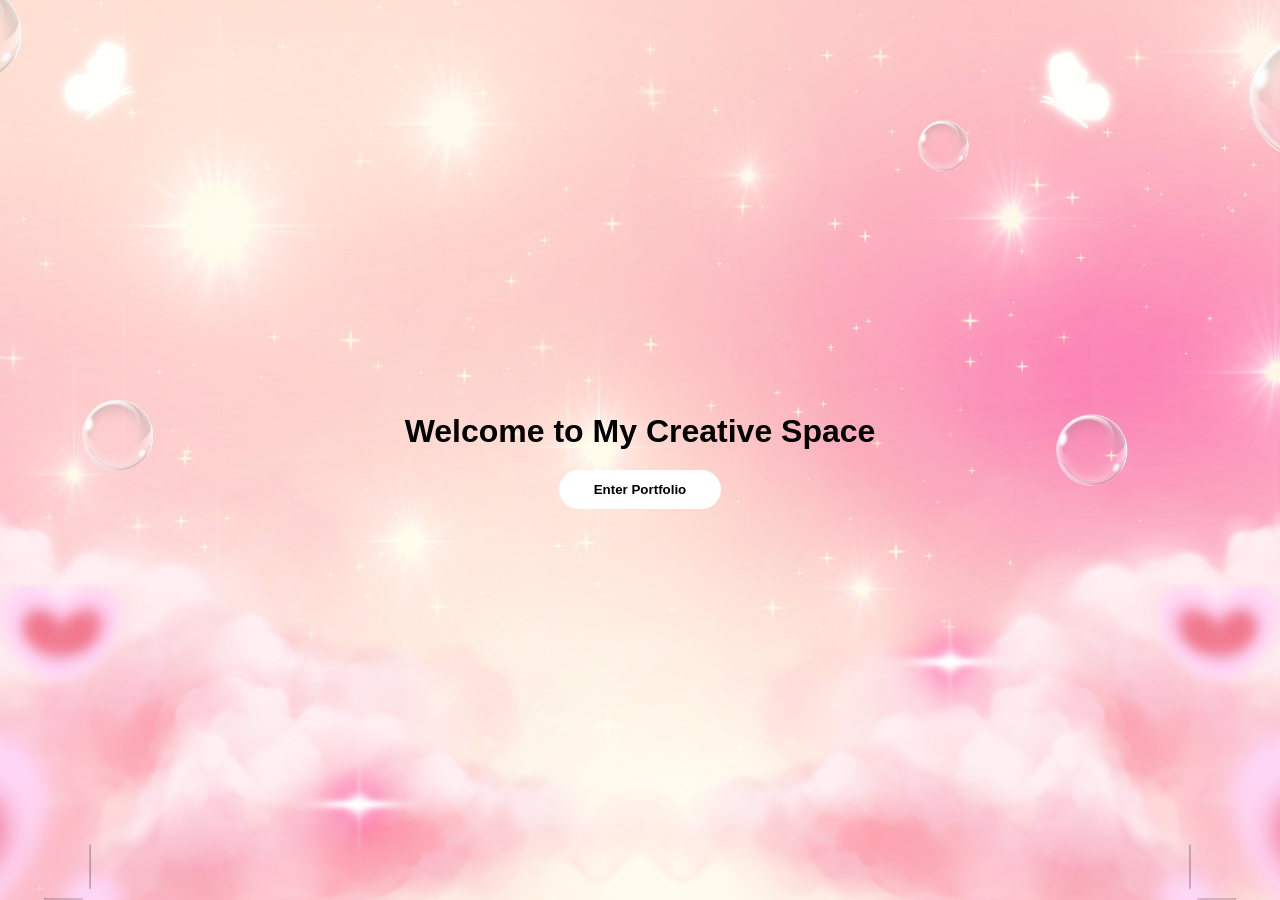
==== index.html @ 3ae06979 "index.html" ====
<!DOCTYPE html>
<html lang="en">
<head>
  <meta charset="UTF-8">
  <meta name="viewport" content="width=device-width, initial-scale=1.0">
  <title>Audzzie's Portfolio</title>
  <link rel="stylesheet" href="css/style.css">
  <script defer src="assets/js/script.js"></script>
  <link rel="stylesheet" href="https://cdnjs.cloudflare.com/ajax/libs/font-awesome/6.5.0/css/all.min.css">
</head>

<body class="index-background">

  <div class="float-container">
    <img src="assets/images/shape1.png" class="float-img index-shape1" alt="">
    <img src="assets/images/shape6.png" class="float-img index-shape6" alt="">
    <img src="assets/images/shape3.png" class="float-img index-shape3" alt="">
    <img src="assets/images/shape4.png" class="float-img index-shape4" alt="">
  </div>

  <div class="center">
    <h1>Welcome to My Creative Space</h1>
    <button onclick="location.href='about.html'">Enter Portfolio</button>
  </div>

</body>
</html>
---- css/style.css ----
/* ===========================
GLOBAL STYLES
=========================== */

body{
  margin:0;
  font-family:'Poppins',sans-serif;
  background:#fff;
}

a{
  text-decoration:none;
  color:#000;
}

img{
  max-width:100%;
  display:block;
}

/* ===========================
HEADER / NAVIGATION
=========================== */

header{
  background:#ffafc7;
  padding:15px 30px;
}

.nav-bar{
  display:flex;
  align-items:center;
  justify-content:space-between;
  width:100%;
}

.nav-links{
  display:flex;
  gap:25px;
}

.nav-links a{
  font-weight:600;
}

.social{
  display:flex;
  gap:18px;
}

.social a{
  font-size:18px;
}

.logo{
  height:60px;
  align-content:center;
  object-fit:contain;
}

/* ===========================
OPENING SCREEN
=========================== */

.opening{
  height:100vh;
  background:#ffafc7;
  display:flex;
  align-items:center;
  justify-content:center;
  overflow:hidden;
  position:relative;
}

.center{
  text-align:center;
  animation:fadeIn 2s;
}

.center h1{
  margin-bottom:20px;
}

.center button{
  padding:12px 35px;
  border:none;
  border-radius:25px;
  background:#fff;
  font-weight:bold;
  cursor:pointer;
  transition:.3s;
}

.center button:hover{
  transform:scale(1.05);
}

/* Floating images */

.float{
  position:absolute;
  width:120px;
  animation:float 8s infinite alternate;
}

.one{left:10%;top:60%;}
.two{right:15%;top:20%;}
.three{left:20%;top:15%;}
.four{right:20%;top:60%;}

/* ===========================
ABOUT PAGE
=========================== */

.about{
  display:flex;
  gap:50px;
  padding:80px;
  align-items:center;
  animation:fadeIn 1.5s;
}

.profile{
  width:280px;
  border-radius:20px;
}

.skills{
  display:grid;
  grid-template-columns:repeat(auto-fit,minmax(180px,1fr));
  gap:10px;
  padding:0;
  list-style:none;
  margin-top:15px;
}

.skills li{
  background:#ffe4ec;
  padding:10px 14px;
  border-radius:12px;
  text-align:center;
  font-weight:500;
}

.education{
  padding:70px 80px;
  background:#fff5f8;
}

.education h2{
  text-align:center;
  margin-bottom:40px;
}

.edu-block{
  max-width:900px;
  margin:0 auto 35px auto;
}

.edu-block h3{
  margin-bottom:10px;
  color:#c74378;
}

.edu-block ul{
  margin-left:20px;
  line-height:1.7;
}


/* ===========================
CONTACT PAGE
=========================== */

.contact{
  padding:80px;
  text-align:center;
}

.contact form{
  max-width:450px;
  margin:auto;
  display:flex;
  flex-direction:column;
  gap:15px;
}

.contact input,
.contact textarea{
  padding:12px;
  border-radius:10px;
  border:1px solid #ccc;
  font-family:'Poppins',sans-serif;
}

.contact button{
  padding:12px;
  background:#ffafc7;
  border:none;
  border-radius:20px;
  font-weight:bold;
  cursor:pointer;
}

/* ===========================
FOOTER
=========================== */

footer{
  text-align:center;
  padding:15px;
  background:#ffafc7;
  margin-top:40px;
}

/* ===========================
PAGE TRANSITIONS
=========================== */

.fade-out{
  opacity:0;
  transition:.4s;
}

/* ===========================
CUSTOM SCROLLBAR (GALLERY)
=========================== */

.floating-gallery::-webkit-scrollbar{
  height:6px;
}

.floating-gallery::-webkit-scrollbar-thumb{
  background:rgba(255,175,199,.7);
  border-radius:20px;
}

/* ===========================
RESPONSIVE DESIGN
=========================== */

@media(max-width:768px){

  .about{
    flex-direction:column;
    padding:40px;
    text-align:center;
  }

  .profile{
    width:200px;
  }

  .gallery-section{
    padding:40px 20px;
  }

  .floating-gallery img,
  .floating-gallery video{
    width:220px;
  }

  .center h1{
    font-size:1.8rem;
  }

  .nav-bar{
    flex-direction:column;
    gap:10px;
  }

}

@media(max-width:480px){

  .center h1{
    font-size:1.4rem;
  }

  .nav-links a{
    font-size:14px;
  }

}

/* ===== GALLERY ===== */

.gallery-section{
  padding:70px 60px;
  text-align:center;
}

.gallery-section h2{
  margin-bottom:15px;
}

.gallery-row{
  display:flex;
  gap:18px;
  overflow-x:auto;
  padding:15px 0 30px;
  scroll-snap-type:x mandatory;
}

.gallery-row::-webkit-scrollbar{
  height:8px;
}

.gallery-row::-webkit-scrollbar-thumb{
  background:#ffafc7;
  border-radius:10px;
}

.gallery-row img,
.gallery-row video{
  width:280px;
  height:190px;
  object-fit:cover;
  border-radius:16px;
  flex-shrink:0;
  scroll-snap-align:center;
  cursor:pointer;
  transition:0.3s;
  box-shadow:0 10px 25px rgba(0,0,0,.15);
}

.gallery-row img:hover,
.gallery-row video:hover{
  transform:scale(1.05);
}

/* ===== LIGHTBOX VIEW ===== */

.lightbox{
  position:fixed;
  inset:0;
  background:rgba(0,0,0,.85);
  display:none;
  align-items:center;
  justify-content:center;
  z-index:9999;
}

.lightbox img,
.lightbox video{

max-width:95vw;
max-height:95vh;
width:auto;
height:auto;
border-radius:15px;

}

.lightbox.active{
  display:flex;
}

.lightbox span{
  position:absolute;
  top:25px;
  right:35px;
  font-size:35px;
  color:#fff;
  cursor:pointer;
}

/* ===== MOBILE ===== */

@media(max-width:768px){
  .gallery-row img,
  .gallery-row video{
    width:230px;
    height:160px;
  }
}

/* FLOATING ANIMATION */

.float{

position:absolute;
width: 350px;
animation:floating 6s ease-in-out infinite;

}

@keyframes floating{

0%{
transform:translateY(0px);
}

50%{
transform:translateY(-40px);
}

100%{
transform:translateY(0px);
}

}

.gallery-intro{
  padding:80px 15%;
  text-align:center;
  animation:fadeIn 1.5s;
}

.gallery-intro h1{
  margin-bottom:15px;
}

.gallery-intro p{
  font-size:1.05rem;
  line-height:1.8;
}


/* ============================================
BACKGROUND IMAGES
============================================ */

.index-background{

background:url("../images/bg-index.png") no-repeat center center/cover;
min-height:100vh;

display:flex;
align-items:center;
justify-content:center;

position:relative;

}

.contact-background{

background:url("../images/bg-contact.png") no-repeat center center/cover;
min-height:100vh;
position:relative;

}


/* ============================================
FLOAT BASE
============================================ */

.float-container{

position:fixed;
top:0;
left:0;
width:100%;
height:100%;
pointer-events:none;

}


.float-img{

position:absolute;
width:220px;
animation:floatSoft 8s ease-in-out infinite;

}


@keyframes floatSoft{

0%{transform:translateY(0px);}
50%{transform:translateY(-20px);}
100%{transform:translateY(0px);}

}


/* ====================================
INDEX PAGE 
==================================== */


/* LEFT BUTTERFLY */

.index-shape1{

left:5%;
bottom:12%;
width:600px;

}


/* RIGHT ATOM BUTTERFLY */

.index-shape6{

right:8%;
top:18%;
width:600px;

}


/* SMALL CHERRIES */

.index-shape3{

left:10%;
top:3%;
width:300px;

}


/* SMALL RING */

.index-shape4{

right:18%;
top:60%;
width:300px;

}



/* ====================================
CONTACT PAGE 
==================================== */


/* LEFT BUTTERFLY */

.contact-shape2{

left:5%;
bottom:15%;
width:300px;

}


/* RIGHT BUTTERFLY */

.contact-shape1{

right:8%;
top:18%;
width:400px;

}


/* TOP RING */

.contact-shape6{

left:10%;
top:15%;
width:400px;

}


/* SMALL CHERRIES */

.contact-shape3{

left:10%;
top:34%;
width:150px;

}


/* SMALL RING RIGHT */

.contact-shape4{

right:5%;
bottom:15%;
width:300px;

}
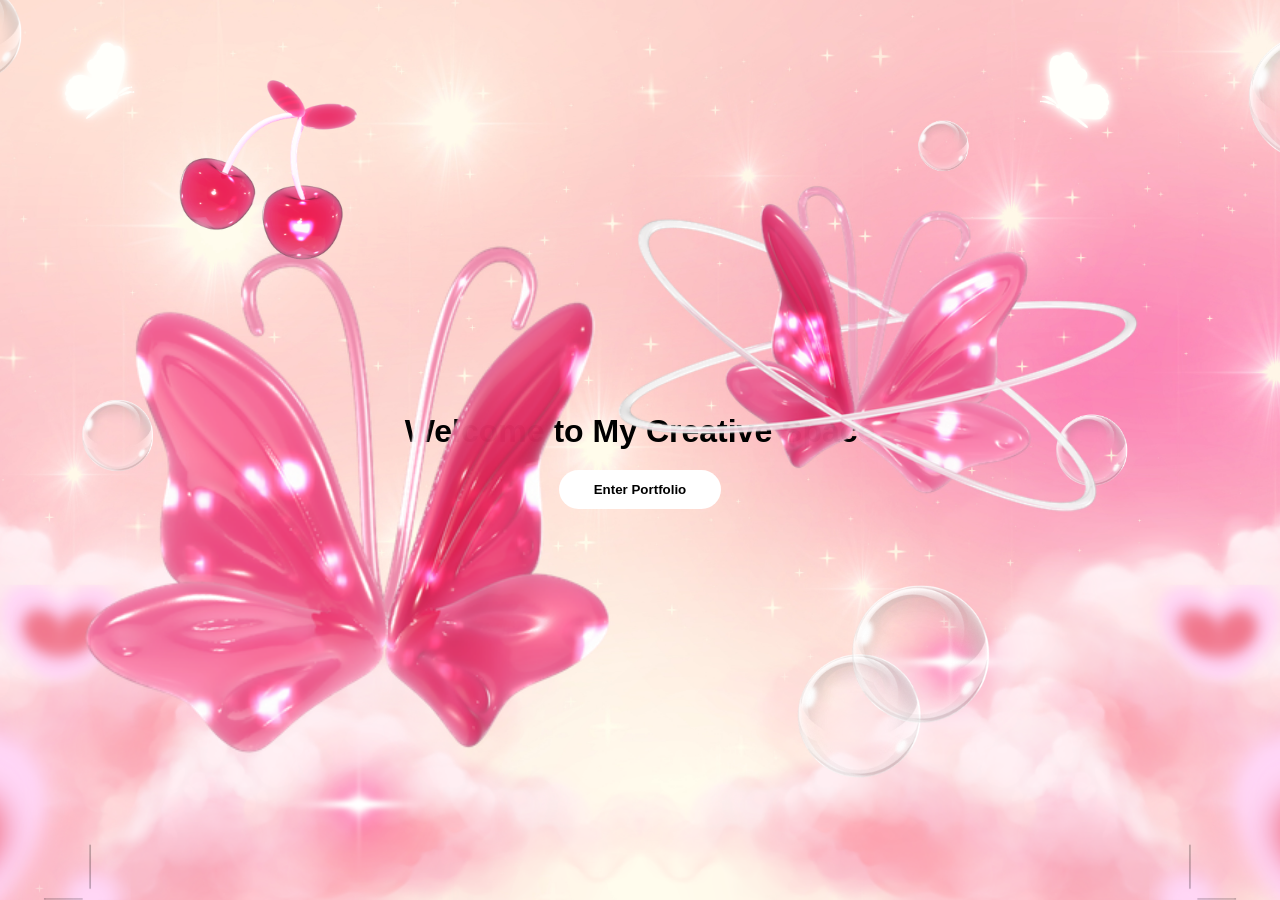
==== commit 6484cfaa: "index.html" ====
--- a/index.html
+++ b/index.html
@@ -1,27 +1,29 @@
 <!DOCTYPE html>
 <html lang="en">
 <head>
-  <meta charset="UTF-8">
-  <meta name="viewport" content="width=device-width, initial-scale=1.0">
-  <title>Audzzie's Portfolio</title>
-  <link rel="stylesheet" href="css/style.css">
-  <script defer src="assets/js/script.js"></script>
-  <link rel="stylesheet" href="https://cdnjs.cloudflare.com/ajax/libs/font-awesome/6.5.0/css/all.min.css">
+<meta charset="UTF-8">
+<meta name="viewport" content="width=device-width, initial-scale=1.0">
+<title>Audzzie's Portfolio</title>
+
+<link rel="stylesheet" href="css/style.css">
+<script defer src="js/script.js"></script>
+
+<link rel="stylesheet" href="https://cdnjs.cloudflare.com/ajax/libs/font-awesome/6.5.0/css/all.min.css">
 </head>
 
 <body class="index-background">
 
-  <div class="float-container">
-    <img src="assets/images/shape1.png" class="float-img index-shape1" alt="">
-    <img src="assets/images/shape6.png" class="float-img index-shape6" alt="">
-    <img src="assets/images/shape3.png" class="float-img index-shape3" alt="">
-    <img src="assets/images/shape4.png" class="float-img index-shape4" alt="">
-  </div>
+<div class="float-container">
+<img src="images/shape1.png" class="float-img index-shape1">
+<img src="images/shape6.png" class="float-img index-shape6">
+<img src="images/shape3.png" class="float-img index-shape3">
+<img src="images/shape4.png" class="float-img index-shape4">
+</div>
 
-  <div class="center">
-    <h1>Welcome to My Creative Space</h1>
-    <button onclick="location.href='about.html'">Enter Portfolio</button>
-  </div>
+<div class="center">
+<h1>Welcome to My Creative Space</h1>
+<button onclick="location.href='about.html'">Enter Portfolio</button>
+</div>
 
 </body>
 </html>
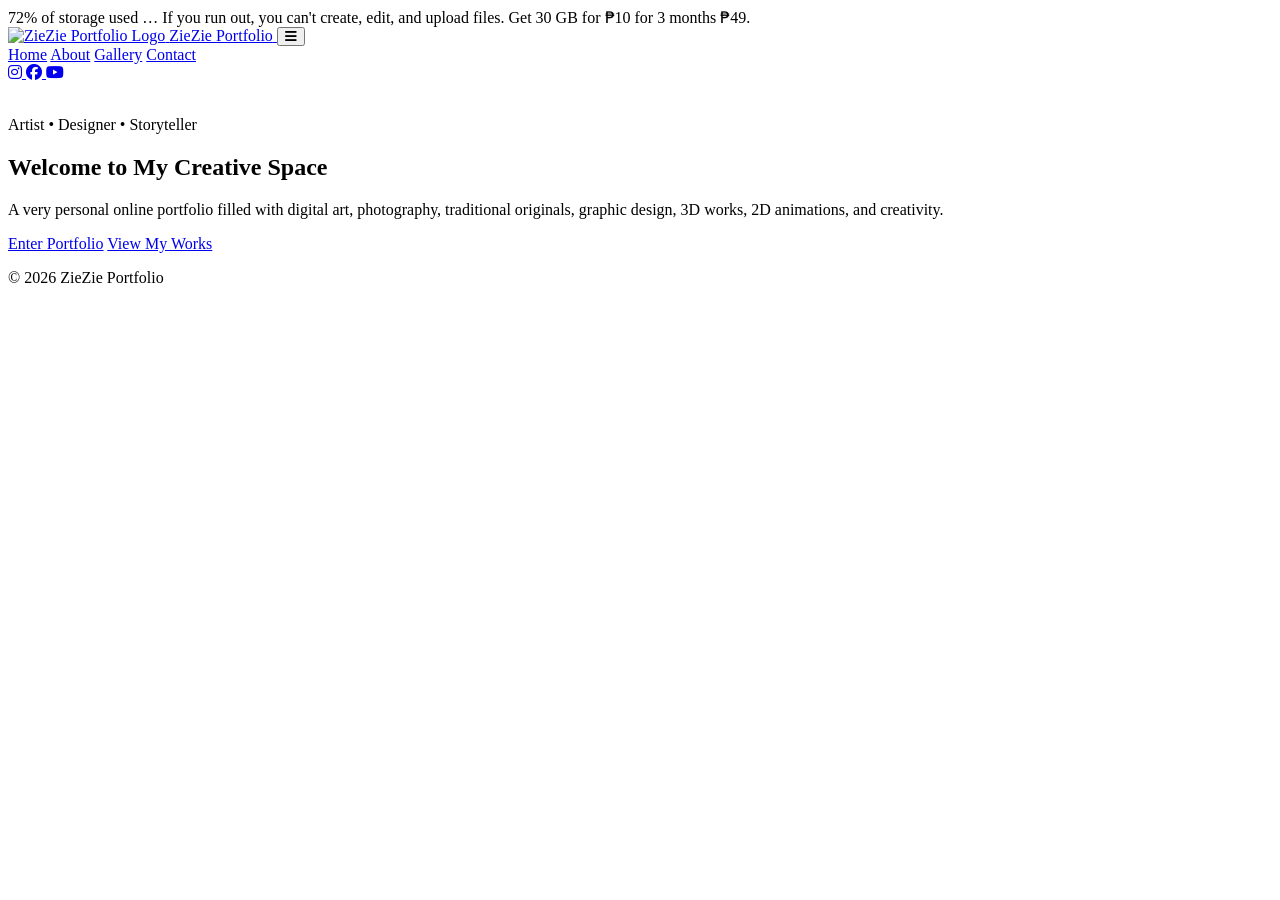
==== commit b2722abe: "index.html" ====
--- a/index.html
+++ b/index.html
@@ -1,29 +1,80 @@
+72% of storage used … If you run out, you can't create, edit, and upload files. Get 30 GB for ₱10 for 3 months ₱49.
 <!DOCTYPE html>
 <html lang="en">
 <head>
-<meta charset="UTF-8">
-<meta name="viewport" content="width=device-width, initial-scale=1.0">
-<title>Audzzie's Portfolio</title>
+  <meta charset="UTF-8">
+  <meta name="viewport" content="width=device-width, initial-scale=1.0">
+  <title>Audzzie's Portfolio</title>
 
-<link rel="stylesheet" href="css/style.css">
-<script defer src="js/script.js"></script>
+  <link rel="stylesheet" href="assets/css/style.css">
+  <script defer src="assets/js/script.js"></script>
 
-<link rel="stylesheet" href="https://cdnjs.cloudflare.com/ajax/libs/font-awesome/6.5.0/css/all.min.css">
+  <link rel="stylesheet" href="https://cdnjs.cloudflare.com/ajax/libs/font-awesome/6.5.0/css/all.min.css">
+
 </head>
 
 <body class="index-background">
 
-<div class="float-container">
-<img src="images/shape1.png" class="float-img index-shape1">
-<img src="images/shape6.png" class="float-img index-shape6">
-<img src="images/shape3.png" class="float-img index-shape3">
-<img src="images/shape4.png" class="float-img index-shape4">
-</div>
+  <header class="site-header">
+    <a href="index.html" class="brand">
+      <img src="assets/images/logo.png" class="logo" alt="ZieZie Portfolio Logo">
+      <span>ZieZie Portfolio</span>
+    </a>
 
-<div class="center">
-<h1>Welcome to My Creative Space</h1>
-<button onclick="location.href='about.html'">Enter Portfolio</button>
-</div>
+    <button class="menu-toggle" aria-label="Open navigation">
+      <i class="fa-solid fa-bars"></i>
+    </button>
+
+    <nav class="nav-bar">
+      <div class="nav-links">
+        <a href="index.html">Home</a>
+        <a href="about.html">About</a>
+        <a href="gallery.html">Gallery</a>
+        <a href="contact.html">Contact</a>
+      </div>
+
+      <div class="social">
+        <a href="https://www.instagram.com/marsu.audzz?igsh=MWx1c2F2MXgxejM3Mg==" target="_blank" aria-label="Instagram">
+          <i class="fab fa-instagram"></i>
+        </a>
+        <a href="https://www.facebook.com/share/17zyLV4o9A/" target="_blank" aria-label="Facebook">
+          <i class="fab fa-facebook"></i>
+        </a>
+        <a href="https://youtube.com/@heyitzaudzzie4232?si=bf477tCG7ML1W5uI" target="_blank" aria-label="YouTube">
+          <i class="fab fa-youtube"></i>
+        </a>
+      </div>
+    </nav>
+  </header>
+
+  <div class="float-container" aria-hidden="true">
+    <img src="assets/images/shape1.png" class="float one" alt="">
+    <img src="assets/images/shape6.png" class="float two" alt="">
+    <img src="assets/images/shape3.png" class="float three" alt="">
+    <img src="assets/images/shape4.png" class="float four" alt="">
+  </div>
+
+  <main class="home-main">
+    <section class="home-hero reveal">
+      <p class="eyebrow">Artist • Designer • Storyteller </p>
+
+      <h1>Welcome to My Creative Space</h1>
+
+      <p class="hero-copy">
+        A very personal online portfolio filled with digital art, photography, traditional originals,
+        graphic design, 3D works, 2D animations, and creativity.
+      </p>
+
+      <div class="hero-actions">
+        <a href="about.html" class="btn primary-btn">Enter Portfolio</a>
+        <a href="gallery.html" class="btn ghost-btn">View My Works</a>
+      </div>
+    </section>
+  </main>
+
+  <footer>
+    <p>© 2026 ZieZie Portfolio</p>
+  </footer>
 
 </body>
 </html>
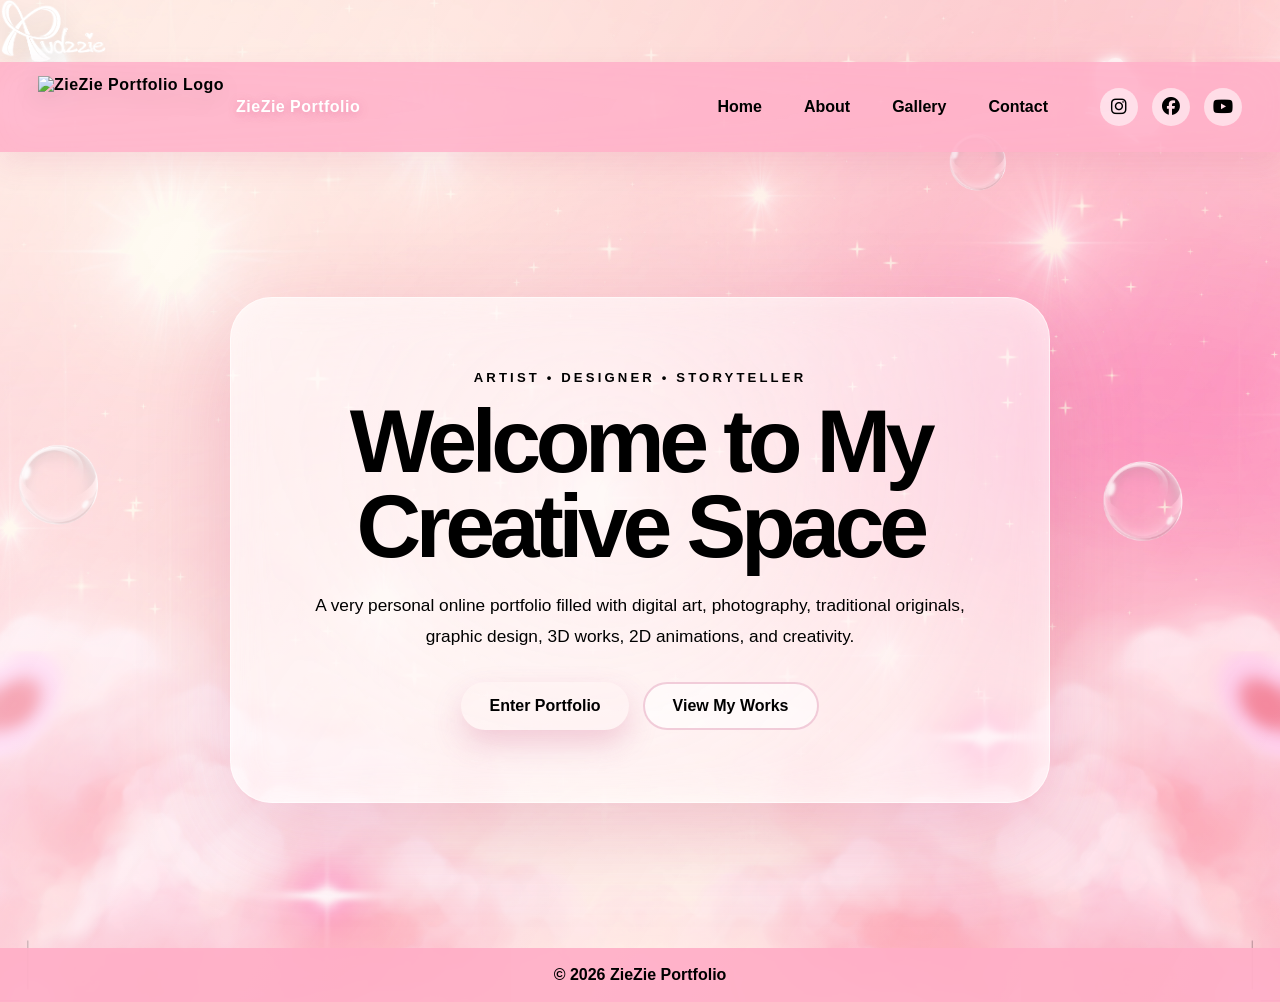
==== commit 2430eda8: "index.html" ====
--- a/index.html
+++ b/index.html
@@ -1,4 +1,3 @@
-72% of storage used … If you run out, you can't create, edit, and upload files. Get 30 GB for ₱10 for 3 months ₱49.
 <!DOCTYPE html>
 <html lang="en">
 <head>
@@ -6,8 +5,9 @@
   <meta name="viewport" content="width=device-width, initial-scale=1.0">
   <title>Audzzie's Portfolio</title>
 
-  <link rel="stylesheet" href="assets/css/style.css">
-  <script defer src="assets/js/script.js"></script>
+  <link rel="stylesheet" href="css/style.css">
+  <script defer src="js/script.js"></script>
+  <img src="images/logo.png" class="logo" alt="Logo">
 
   <link rel="stylesheet" href="https://cdnjs.cloudflare.com/ajax/libs/font-awesome/6.5.0/css/all.min.css">
 
--- a/css/style.css
+++ b/css/style.css
@@ -0,0 +1,1266 @@
+72% of storage used … If you run out, you can't create, edit, and upload files. Get 30 GB for ₱10 for 3 months ₱49.
+/* ===========================
+   GLOBAL STYLES
+=========================== */
+
+:root {
+  --pink: #ffafc7;
+  --pink-dark: #c74378;
+  --pink-soft: #ffe4ec;
+  --pink-light: #fff5f8;
+  --white: #ffffff;
+  --black: #1e1116;
+  --gray: #5c4b52;
+
+  --glass: rgba(255, 255, 255, 0.62);
+  --glass-strong: rgba(255, 255, 255, 0.82);
+
+  --shadow: 0 25px 70px rgba(199, 67, 120, 0.22);
+  --soft-shadow: 0 15px 35px rgba(0, 0, 0, 0.12);
+
+  --radius: 28px;
+  --transition: 0.35s ease;
+}
+
+* {
+  box-sizing: border-box;
+}
+
+html {
+  scroll-behavior: smooth;
+}
+
+body {
+  margin: 0;
+  font-family: "Poppins", Arial, sans-serif;
+  color: var(--black);
+  background: var(--white);
+  overflow-x: hidden;
+  animation: pageEnter 0.8s ease both;
+}
+
+body::selection {
+  background: var(--pink);
+  color: var(--black);
+}
+
+a {
+  text-decoration: none;
+  color: inherit;
+}
+
+img,
+video {
+  max-width: 100%;
+  display: block;
+}
+
+main {
+  position: relative;
+  z-index: 2;
+}
+
+@keyframes pageEnter {
+  from {
+    opacity: 0;
+    transform: translateY(18px);
+    filter: blur(8px);
+  }
+
+  to {
+    opacity: 1;
+    transform: translateY(0);
+    filter: blur(0);
+  }
+}
+
+/* ===========================
+   PAGE TRANSITION SCREEN
+=========================== */
+
+.transition-screen {
+  position: fixed;
+  inset: 0;
+  z-index: 99999;
+  background:
+    radial-gradient(circle at 20% 20%, rgba(255, 255, 255, 0.95), transparent 28%),
+    radial-gradient(circle at 80% 70%, rgba(255, 255, 255, 0.8), transparent 30%),
+    linear-gradient(135deg, var(--pink), #ffd8e4);
+  display: grid;
+  place-items: center;
+  transform: translateY(100%);
+  transition: transform 0.55s cubic-bezier(.77, 0, .18, 1);
+  pointer-events: none;
+}
+
+.transition-screen::after {
+  content: "ZieZie";
+  font-size: clamp(2.5rem, 8vw, 7rem);
+  font-weight: 900;
+  color: rgba(255, 255, 255, 0.75);
+  letter-spacing: 0.08em;
+  text-shadow: 0 15px 40px rgba(199, 67, 120, 0.4);
+}
+
+.transition-screen.active {
+  transform: translateY(0);
+}
+
+/* ===========================
+   SCROLL PROGRESS
+=========================== */
+
+.scroll-progress {
+  position: fixed;
+  top: 0;
+  left: 0;
+  height: 4px;
+  width: 0%;
+  background: linear-gradient(90deg, var(--pink-dark), var(--pink));
+  z-index: 100000;
+  transition: width 0.1s linear;
+}
+
+/* ===========================
+   CURSOR GLOW
+=========================== */
+
+.cursor-glow {
+  position: fixed;
+  width: 260px;
+  height: 260px;
+  border-radius: 50%;
+  background: radial-gradient(circle, rgba(255, 175, 199, 0.34), transparent 65%);
+  pointer-events: none;
+  z-index: 1;
+  transform: translate(-50%, -50%);
+  opacity: 0;
+  transition: opacity 0.25s ease;
+}
+
+/* ===========================
+   HEADER / NAVIGATION
+=========================== */
+
+.site-header {
+  width: 100%;
+  padding: 14px 38px;
+  background: rgba(255, 175, 199, 0.86);
+  backdrop-filter: blur(18px);
+  -webkit-backdrop-filter: blur(18px);
+  display: flex;
+  align-items: center;
+  justify-content: space-between;
+  gap: 24px;
+  position: sticky;
+  top: 0;
+  z-index: 50;
+  box-shadow: 0 12px 30px rgba(199, 67, 120, 0.12);
+}
+
+.brand {
+  display: flex;
+  align-items: center;
+  gap: 12px;
+  font-weight: 900;
+  letter-spacing: 0.03em;
+}
+
+.logo {
+  height: 62px;
+  object-fit: contain;
+  filter: drop-shadow(0 6px 12px rgba(0, 0, 0, 0.12));
+}
+
+.nav-bar {
+  display: flex;
+  align-items: center;
+  gap: 36px;
+}
+
+.nav-links {
+  display: flex;
+  align-items: center;
+  gap: 10px;
+}
+
+.nav-links a {
+  position: relative;
+  padding: 10px 16px;
+  border-radius: 999px;
+  font-weight: 700;
+  transition: var(--transition);
+}
+
+.nav-links a::after {
+  content: "";
+  position: absolute;
+  left: 18px;
+  right: 18px;
+  bottom: 5px;
+  height: 3px;
+  border-radius: 999px;
+  background: var(--pink-dark);
+  transform: scaleX(0);
+  transform-origin: center;
+  transition: var(--transition);
+}
+
+.nav-links a:hover,
+.nav-links a.active {
+  background: rgba(255, 255, 255, 0.55);
+  transform: translateY(-2px);
+}
+
+.nav-links a:hover::after,
+.nav-links a.active::after {
+  transform: scaleX(1);
+}
+
+.social {
+  display: flex;
+  align-items: center;
+  gap: 14px;
+}
+
+.social a {
+  width: 38px;
+  height: 38px;
+  background: rgba(255, 255, 255, 0.55);
+  display: grid;
+  place-items: center;
+  border-radius: 50%;
+  font-size: 18px;
+  transition: var(--transition);
+}
+
+.social a:hover {
+  background: var(--white);
+  transform: translateY(-4px) rotate(8deg);
+  color: var(--pink-dark);
+}
+
+.menu-toggle {
+  display: none;
+  border: none;
+  background: var(--white);
+  color: var(--pink-dark);
+  width: 42px;
+  height: 42px;
+  border-radius: 50%;
+  font-size: 20px;
+  cursor: pointer;
+  box-shadow: var(--soft-shadow);
+}
+
+/* ===========================
+   REVEAL ANIMATIONS
+=========================== */
+
+.reveal-item {
+  opacity: 0;
+  transform: translateY(32px) scale(0.98);
+  transition:
+    opacity 0.75s ease var(--delay, 0ms),
+    transform 0.75s ease var(--delay, 0ms);
+}
+
+.reveal-item.show {
+  opacity: 1;
+  transform: translateY(0) scale(1);
+}
+
+/* ===========================
+   BUTTONS
+=========================== */
+
+.btn,
+.center button {
+  display: inline-flex;
+  align-items: center;
+  justify-content: center;
+  min-height: 48px;
+  padding: 13px 28px;
+  border-radius: 999px;
+  border: none;
+  cursor: pointer;
+  font-weight: 800;
+  transition: var(--transition);
+}
+
+.primary-btn {
+  background: var(--pink);
+  color: var(--black);
+  box-shadow: 0 14px 30px rgba(199, 67, 120, 0.24);
+}
+
+.primary-btn:hover {
+  transform: translateY(-5px);
+  background: var(--white);
+}
+
+.ghost-btn {
+  border: 2px solid rgba(199, 67, 120, 0.25);
+  background: rgba(255, 255, 255, 0.58);
+}
+
+.ghost-btn:hover {
+  background: var(--pink);
+  transform: translateY(-5px);
+}
+
+/* ===========================
+   INDEX / HOME PAGE
+=========================== */
+
+.index-background {
+  min-height: 100vh;
+  background: url("../images/bg-index.png") no-repeat center center / cover;
+  position: relative;
+}
+
+.index-background::before {
+  content: "";
+  position: fixed;
+  inset: 0;
+  background:
+    linear-gradient(120deg, rgba(255, 255, 255, 0.42), rgba(255, 175, 199, 0.22)),
+    radial-gradient(circle at center, rgba(255, 255, 255, 0.18), transparent 45%);
+  z-index: 0;
+  pointer-events: none;
+}
+
+.home-main {
+  min-height: calc(100vh - 104px);
+  display: grid;
+  place-items: center;
+  padding: 80px 20px;
+}
+
+.home-hero {
+  width: min(820px, 92vw);
+  padding: clamp(34px, 6vw, 72px);
+  text-align: center;
+  border-radius: 42px;
+  background: rgba(255, 255, 255, 0.45);
+  backdrop-filter: blur(18px);
+  -webkit-backdrop-filter: blur(18px);
+  border: 1px solid rgba(255, 255, 255, 0.65);
+  box-shadow:
+    0 30px 90px rgba(199, 67, 120, 0.25),
+    inset 0 0 25px rgba(255, 255, 255, 0.4);
+  position: relative;
+  overflow: hidden;
+}
+
+.home-hero::before {
+  content: "";
+  position: absolute;
+  width: 220px;
+  height: 220px;
+  right: -70px;
+  top: -70px;
+  background: var(--pink);
+  border-radius: 50%;
+  opacity: 0.35;
+  filter: blur(6px);
+}
+
+.home-hero::after {
+  content: "";
+  position: absolute;
+  width: 170px;
+  height: 170px;
+  left: -60px;
+  bottom: -60px;
+  background: var(--white);
+  border-radius: 45% 55% 50% 50%;
+  opacity: 0.5;
+}
+
+.eyebrow {
+  margin: 0 0 14px;
+  font-size: 0.82rem;
+  text-transform: uppercase;
+  letter-spacing: 0.24em;
+  font-weight: 900;
+  color: var(--pink-dark);
+}
+
+.home-hero h1,
+.gallery-intro h1,
+.about-text h1 {
+  margin: 0 0 20px;
+  font-size: clamp(2.6rem, 7vw, 6.2rem);
+  line-height: 0.95;
+  letter-spacing: -0.06em;
+}
+
+.hero-copy {
+  max-width: 650px;
+  margin: 0 auto 30px;
+  color: var(--gray);
+  font-size: 1.08rem;
+  line-height: 1.8;
+}
+
+.hero-actions {
+  display: flex;
+  justify-content: center;
+  flex-wrap: wrap;
+  gap: 14px;
+}
+
+/* FLOATING INDEX IMAGES */
+
+.float-container {
+  position: fixed;
+  top: 0;
+  left: 0;
+  width: 100%;
+  height: 100%;
+  pointer-events: none;
+  z-index: 1;
+}
+
+.float {
+  position: absolute;
+  z-index: 1;
+  pointer-events: none;
+  animation: floating 6s ease-in-out infinite;
+  filter: drop-shadow(0 20px 30px rgba(199, 67, 120, 0.2));
+}
+
+.one {
+  left: 4%;
+  bottom: 8%;
+  width: min(500px, 42vw);
+}
+
+.two {
+  right: 3%;
+  top: 14%;
+  width: min(620px, 48vw);
+  animation-delay: 1s;
+}
+
+.three {
+  left: 12%;
+  top: 16%;
+  width: 170px;
+  animation-delay: 0.4s;
+}
+
+.four {
+  right: 23%;
+  bottom: 14%;
+  width: 180px;
+  animation-delay: 1.6s;
+}
+
+@keyframes floating {
+  0% {
+    transform: translateY(0) rotate(0deg);
+  }
+
+  50% {
+    transform: translateY(-25px) rotate(4deg);
+  }
+
+  100% {
+    transform: translateY(0) rotate(0deg);
+  }
+}
+
+/* ===========================
+   ABOUT PAGE
+=========================== */
+
+.soft-background,
+.gallery-background {
+  background:
+    radial-gradient(circle at 10% 10%, rgba(255, 175, 199, 0.28), transparent 32%),
+    radial-gradient(circle at 90% 30%, rgba(255, 228, 236, 0.7), transparent 28%),
+    linear-gradient(180deg, #fff, var(--pink-light));
+}
+
+.about {
+  width: min(1180px, 92vw);
+  margin: 0 auto;
+  padding: 90px 0;
+  display: grid;
+  grid-template-columns: 360px 1fr;
+  align-items: center;
+  gap: 60px;
+}
+
+.profile-card {
+  position: relative;
+  padding: 20px;
+  border-radius: 42px;
+  background: rgba(255, 255, 255, 0.62);
+  box-shadow: var(--shadow);
+  transform-style: preserve-3d;
+}
+
+.profile-card::before {
+  content: "";
+  position: absolute;
+  inset: 14px;
+  border: 2px dashed rgba(199, 67, 120, 0.28);
+  border-radius: 34px;
+  z-index: 1;
+  pointer-events: none;
+}
+
+.profile-glow {
+  position: absolute;
+  inset: -25px;
+  border-radius: 50%;
+  background: radial-gradient(circle, rgba(255, 175, 199, 0.52), transparent 65%);
+  animation: pulseGlow 3.8s ease-in-out infinite;
+}
+
+.profile {
+  width: 100%;
+  border-radius: 32px;
+  position: relative;
+  z-index: 2;
+  box-shadow: 0 25px 45px rgba(0, 0, 0, 0.16);
+}
+
+@keyframes pulseGlow {
+  0%,
+  100% {
+    transform: scale(0.96);
+    opacity: 0.55;
+  }
+
+  50% {
+    transform: scale(1.06);
+    opacity: 0.95;
+  }
+}
+
+.about-text {
+  background: rgba(255, 255, 255, 0.68);
+  padding: clamp(28px, 4vw, 50px);
+  border-radius: 36px;
+  box-shadow: var(--shadow);
+  border: 1px solid rgba(255, 255, 255, 0.75);
+}
+
+.about-text h1 {
+  color: var(--black);
+  font-size: clamp(2.4rem, 5vw, 4.5rem);
+}
+
+.about-text p {
+  color: var(--gray);
+  line-height: 1.8;
+}
+
+.about-text strong {
+  color: var(--black);
+}
+
+.about-text h3 {
+  margin-top: 28px;
+  color: var(--pink-dark);
+  font-size: 1.5rem;
+}
+
+.skills {
+  display: grid;
+  grid-template-columns: repeat(auto-fit, minmax(180px, 1fr));
+  gap: 12px;
+  padding: 0;
+  list-style: none;
+  margin-top: 18px;
+}
+
+.skills li {
+  background:
+    linear-gradient(135deg, rgba(255, 255, 255, 0.86), rgba(255, 228, 236, 0.92));
+  padding: 13px 16px;
+  border-radius: 18px;
+  text-align: center;
+  font-weight: 800;
+  color: var(--pink-dark);
+  border: 1px solid rgba(255, 175, 199, 0.38);
+  transition: var(--transition);
+}
+
+.skills li:hover {
+  transform: translateY(-6px) rotate(-1deg);
+  background: var(--pink);
+  color: var(--black);
+}
+
+/* ===========================
+   EDUCATION
+=========================== */
+
+.education {
+  padding: 80px 20px 100px;
+  background:
+    linear-gradient(180deg, rgba(255, 245, 248, 0.86), rgba(255, 255, 255, 0.92));
+}
+
+.section-heading {
+  text-align: center;
+  margin-bottom: 45px;
+}
+
+.section-heading h2,
+.contact h2,
+.gallery-category h2 {
+  margin: 0;
+  font-size: clamp(2rem, 4vw, 3.8rem);
+  letter-spacing: -0.04em;
+}
+
+.edu-timeline {
+  width: min(980px, 92vw);
+  margin: 0 auto;
+  position: relative;
+}
+
+.edu-timeline::before {
+  content: "";
+  position: absolute;
+  left: 24px;
+  top: 0;
+  bottom: 0;
+  width: 4px;
+  border-radius: 999px;
+  background: linear-gradient(var(--pink), var(--pink-dark));
+}
+
+.edu-block {
+  position: relative;
+  margin: 0 0 34px 70px;
+  padding: 30px;
+  background: rgba(255, 255, 255, 0.76);
+  border-radius: 28px;
+  box-shadow: var(--soft-shadow);
+  border: 1px solid rgba(255, 175, 199, 0.28);
+}
+
+.edu-block::before {
+  content: "";
+  position: absolute;
+  left: -58px;
+  top: 32px;
+  width: 22px;
+  height: 22px;
+  background: var(--pink);
+  border: 5px solid var(--white);
+  border-radius: 50%;
+  box-shadow: 0 0 0 5px rgba(255, 175, 199, 0.26);
+}
+
+.edu-block h3 {
+  margin: 0 0 16px;
+  color: var(--pink-dark);
+  font-size: 1.4rem;
+}
+
+.edu-block p,
+.edu-block li {
+  line-height: 1.75;
+}
+
+.edu-block ul {
+  margin-left: 20px;
+}
+
+/* ===========================
+   GALLERY PAGE
+=========================== */
+
+.gallery-intro {
+  width: min(980px, 92vw);
+  margin: 0 auto;
+  padding: 90px 0 40px;
+  text-align: center;
+}
+
+.gallery-intro h1 {
+  font-size: clamp(3rem, 8vw, 7rem);
+}
+
+.gallery-intro p {
+  font-size: 1.06rem;
+  line-height: 1.9;
+  color: var(--gray);
+}
+
+.gallery-filters {
+  display: flex;
+  justify-content: center;
+  flex-wrap: wrap;
+  gap: 12px;
+  margin-top: 34px;
+}
+
+.gallery-filters a {
+  padding: 11px 18px;
+  border-radius: 999px;
+  background: rgba(255, 255, 255, 0.72);
+  border: 1px solid rgba(255, 175, 199, 0.5);
+  font-weight: 800;
+  transition: var(--transition);
+}
+
+.gallery-filters a:hover {
+  background: var(--pink);
+  transform: translateY(-4px);
+}
+
+.gallery-section {
+  width: min(1280px, 94vw);
+  margin: 0 auto;
+  padding: 20px 0 90px;
+}
+
+.gallery-category {
+  margin: 0 0 80px;
+  padding: clamp(24px, 4vw, 42px);
+  border-radius: 38px;
+  background: rgba(255, 255, 255, 0.55);
+  box-shadow: var(--shadow);
+  border: 1px solid rgba(255, 255, 255, 0.72);
+  overflow: hidden;
+}
+
+.gallery-category h2 {
+  color: var(--pink-dark);
+}
+
+.gallery-category p {
+  max-width: 900px;
+  color: var(--gray);
+  line-height: 1.85;
+  margin-bottom: 26px;
+}
+
+.gallery-row {
+  display: flex;
+  gap: 20px;
+  overflow-x: auto;
+  padding: 18px 4px 32px;
+  scroll-snap-type: x mandatory;
+  cursor: grab;
+  user-select: none;
+}
+
+.gallery-row.drag-active {
+  cursor: grabbing;
+}
+
+.gallery-row::-webkit-scrollbar {
+  height: 10px;
+}
+
+.gallery-row::-webkit-scrollbar-track {
+  background: rgba(255, 228, 236, 0.8);
+  border-radius: 999px;
+}
+
+.gallery-row::-webkit-scrollbar-thumb {
+  background: linear-gradient(90deg, var(--pink), var(--pink-dark));
+  border-radius: 999px;
+}
+
+.gallery-row img,
+.gallery-row video {
+  width: 290px;
+  height: 210px;
+  object-fit: cover;
+  border-radius: 24px;
+  flex-shrink: 0;
+  scroll-snap-align: center;
+  cursor: pointer;
+  transition:
+    transform 0.35s ease,
+    box-shadow 0.35s ease,
+    filter 0.35s ease;
+  box-shadow: 0 16px 35px rgba(0, 0, 0, 0.17);
+  border: 4px solid rgba(255, 255, 255, 0.76);
+}
+
+.gallery-row img:hover,
+.gallery-row video:hover {
+  transform: translateY(-10px) scale(1.04) rotate(-1deg);
+  box-shadow: 0 25px 55px rgba(199, 67, 120, 0.28);
+  filter: saturate(1.15);
+}
+
+/* ===========================
+   GALLERY POP-UP / LIGHTBOX
+=========================== */
+
+.lightbox {
+  position: fixed;
+  inset: 0;
+  z-index: 99999;
+  display: none;
+  align-items: center;
+  justify-content: center;
+  padding: 30px;
+
+  background:
+    radial-gradient(circle at center, rgba(255, 175, 199, 0.25), transparent 35%),
+    rgba(0, 0, 0, 0.88);
+
+  backdrop-filter: blur(12px);
+  -webkit-backdrop-filter: blur(12px);
+}
+
+.lightbox.active {
+  display: flex;
+  animation: popupFade 0.3s ease forwards;
+}
+
+@keyframes popupFade {
+  from {
+    opacity: 0;
+  }
+
+  to {
+    opacity: 1;
+  }
+}
+
+.lightbox-box {
+  position: relative;
+  width: auto;
+  max-width: 96vw;
+  max-height: 92vh;
+  display: flex;
+  align-items: center;
+  justify-content: center;
+  animation: popupZoom 0.35s ease forwards;
+}
+
+@keyframes popupZoom {
+  from {
+    transform: scale(0.85) translateY(20px);
+    opacity: 0;
+  }
+
+  to {
+    transform: scale(1) translateY(0);
+    opacity: 1;
+  }
+}
+
+.lightbox img,
+.lightbox video {
+  display: none;
+  max-width: 96vw;
+  max-height: 88vh;
+  width: auto;
+  height: auto;
+
+  object-fit: contain;
+  border-radius: 24px;
+
+  background: #000;
+  border: 5px solid rgba(255, 255, 255, 0.8);
+
+  box-shadow:
+    0 25px 90px rgba(0, 0, 0, 0.6),
+    0 0 35px rgba(255, 175, 199, 0.45);
+}
+
+.lightbox video {
+  width: min(1000px, 94vw);
+}
+
+.lightbox-close {
+  position: absolute;
+  top: -22px;
+  right: -22px;
+
+  width: 52px;
+  height: 52px;
+
+  border: none;
+  border-radius: 50%;
+
+  display: grid;
+  place-items: center;
+
+  background: #ffafc7;
+  color: #1e1116;
+
+  font-size: 25px;
+  cursor: pointer;
+  z-index: 5;
+
+  box-shadow: 0 15px 35px rgba(0, 0, 0, 0.35);
+  transition: 0.3s ease;
+}
+
+.lightbox-close:hover {
+  background: #ffffff;
+  color: #c74378;
+  transform: rotate(90deg) scale(1.08);
+}
+
+/* Makes the logo text white */
+.brand span {
+  color: #ffffff;
+  text-shadow: 0 2px 10px rgba(199, 67, 120, 0.35);
+}
+
+/* Responsive pop-up */
+@media (max-width: 600px) {
+  .lightbox {
+    padding: 18px;
+  }
+
+  .lightbox img,
+  .lightbox video {
+    max-width: 95vw;
+    max-height: 82vh;
+    border-radius: 18px;
+  }
+
+  .lightbox-close {
+    top: -16px;
+    right: -10px;
+    width: 45px;
+    height: 45px;
+    font-size: 22px;
+  }
+}
+
+/* ===========================
+   CONTACT PAGE
+=========================== */
+
+.contact-background {
+  background: url("../images/bg-contact.png") no-repeat center center / cover;
+  min-height: 100vh;
+  position: relative;
+}
+
+.contact-background::before {
+  content: "";
+  position: fixed;
+  inset: 0;
+  background:
+    linear-gradient(135deg, rgba(255, 255, 255, 0.36), rgba(255, 175, 199, 0.2)),
+    radial-gradient(circle at 50% 30%, rgba(255, 255, 255, 0.26), transparent 38%);
+  pointer-events: none;
+  z-index: 0;
+}
+
+.contact-main {
+  min-height: calc(100vh - 160px);
+  display: grid;
+  place-items: center;
+  padding: 90px 20px;
+}
+
+.float-img {
+  position: absolute;
+  animation: floatSoft 8s ease-in-out infinite;
+  filter: drop-shadow(0 20px 35px rgba(199, 67, 120, 0.24));
+}
+
+@keyframes floatSoft {
+  0% {
+    transform: translateY(0) rotate(0deg);
+  }
+
+  50% {
+    transform: translateY(-20px) rotate(3deg);
+  }
+
+  100% {
+    transform: translateY(0) rotate(0deg);
+  }
+}
+
+.contact-shape2 {
+  left: 5%;
+  bottom: 15%;
+  width: 300px;
+}
+
+.contact-shape1 {
+  right: 8%;
+  top: 18%;
+  width: 400px;
+  animation-delay: 0.7s;
+}
+
+.contact-shape6 {
+  left: 10%;
+  top: 15%;
+  width: 400px;
+  animation-delay: 1.1s;
+}
+
+.contact-shape3 {
+  left: 10%;
+  top: 34%;
+  width: 150px;
+  animation-delay: 1.5s;
+}
+
+.contact-shape4 {
+  right: 5%;
+  bottom: 15%;
+  width: 300px;
+  animation-delay: 2s;
+}
+
+.contact {
+  width: min(560px, 92vw);
+  padding: clamp(32px, 5vw, 52px);
+  text-align: center;
+  background: rgba(255, 255, 255, 0.28);
+  backdrop-filter: blur(20px);
+  -webkit-backdrop-filter: blur(20px);
+  border-radius: 34px;
+  border: 1px solid rgba(255, 255, 255, 0.58);
+  box-shadow:
+    0 28px 80px rgba(0, 0, 0, 0.24),
+    inset 0 0 18px rgba(255, 255, 255, 0.32);
+  position: relative;
+  z-index: 5;
+  overflow: hidden;
+}
+
+.contact::before {
+  content: "";
+  position: absolute;
+  inset: 0;
+  background:
+    linear-gradient(120deg, rgba(255, 255, 255, 0.48), rgba(255, 255, 255, 0.05));
+  pointer-events: none;
+}
+
+.contact h2,
+.contact p,
+.contact a {
+  position: relative;
+  z-index: 2;
+}
+
+.contact h2 {
+  margin-bottom: 18px;
+  color: var(--pink-dark);
+}
+
+.contact p {
+  margin: 13px 0;
+  color: #231820;
+}
+
+.contact-links {
+  margin-top: 24px;
+  display: flex;
+  justify-content: center;
+  gap: 15px;
+  flex-wrap: wrap;
+}
+
+.contact-links a {
+  background: var(--pink);
+  padding: 12px 20px;
+  border-radius: 999px;
+  transition: var(--transition);
+  font-weight: 800;
+  box-shadow: 0 14px 28px rgba(199, 67, 120, 0.22);
+}
+
+.contact-links a:hover {
+  transform: translateY(-5px);
+  background: var(--white);
+}
+
+/* ===========================
+   FOOTER
+=========================== */
+
+footer {
+  text-align: center;
+  padding: 18px;
+  background: rgba(255, 175, 199, 0.94);
+  position: relative;
+  z-index: 10;
+  font-weight: 700;
+}
+
+footer p {
+  margin: 0;
+}
+
+/* ===========================
+   RESPONSIVE DESIGN
+=========================== */
+
+@media (max-width: 900px) {
+  .site-header {
+    padding: 12px 20px;
+  }
+
+  .brand span {
+    display: none;
+  }
+
+  .menu-toggle {
+    display: grid;
+    place-items: center;
+  }
+
+  .nav-bar {
+    position: absolute;
+    top: calc(100% + 10px);
+    left: 20px;
+    right: 20px;
+    padding: 18px;
+    border-radius: 26px;
+    background: rgba(255, 255, 255, 0.88);
+    backdrop-filter: blur(18px);
+    -webkit-backdrop-filter: blur(18px);
+    box-shadow: var(--shadow);
+    flex-direction: column;
+    gap: 18px;
+    transform: translateY(-12px) scale(0.96);
+    opacity: 0;
+    pointer-events: none;
+    transition: var(--transition);
+  }
+
+  .nav-bar.open {
+    transform: translateY(0) scale(1);
+    opacity: 1;
+    pointer-events: auto;
+  }
+
+  .nav-links {
+    flex-direction: column;
+    width: 100%;
+  }
+
+  .nav-links a {
+    width: 100%;
+    text-align: center;
+  }
+
+  .about {
+    grid-template-columns: 1fr;
+    padding: 60px 0;
+  }
+
+  .profile-card {
+    width: min(340px, 86vw);
+    margin: 0 auto;
+  }
+
+  .about-text {
+    text-align: center;
+  }
+
+  .edu-timeline::before {
+    left: 16px;
+  }
+
+  .edu-block {
+    margin-left: 50px;
+    padding: 24px;
+  }
+
+  .edu-block::before {
+    left: -45px;
+  }
+
+  .gallery-row img,
+  .gallery-row video {
+    width: 245px;
+    height: 175px;
+  }
+
+  .contact-shape1,
+  .contact-shape6 {
+    width: 260px;
+  }
+
+  .contact-shape2,
+  .contact-shape4 {
+    width: 210px;
+  }
+}
+
+@media (max-width: 540px) {
+  .logo {
+    height: 54px;
+  }
+
+  .home-main {
+    padding: 54px 16px;
+  }
+
+  .home-hero {
+    border-radius: 30px;
+  }
+
+  .hero-actions {
+    flex-direction: column;
+  }
+
+  .btn {
+    width: 100%;
+  }
+
+  .one {
+    width: 270px;
+  }
+
+  .two {
+    width: 250px;
+  }
+
+  .three,
+  .four {
+    width: 135px;
+  }
+
+  .skills {
+    grid-template-columns: 1fr;
+  }
+
+  .gallery-category {
+    border-radius: 28px;
+  }
+
+  .gallery-row img,
+  .gallery-row video {
+    width: 220px;
+    height: 158px;
+  }
+
+  .contact-links {
+    flex-direction: column;
+  }
+
+  .contact-links a {
+    width: 100%;
+  }
+
+  .lightbox {
+    padding: 18px;
+  }
+
+  .lightbox-close {
+    top: 18px;
+    right: 18px;
+  }
+}
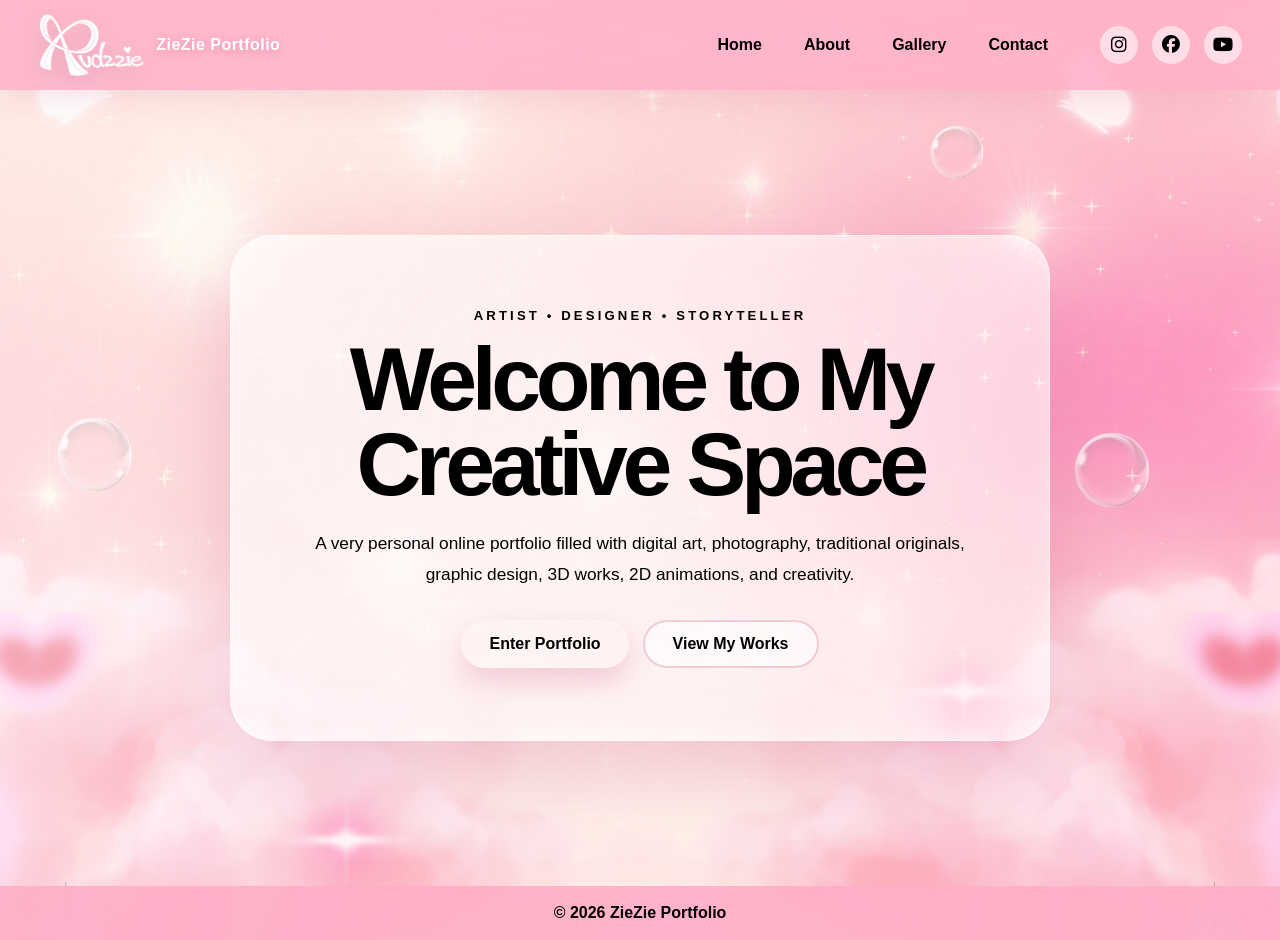
==== commit caef9440: "index.html" ====
--- a/index.html
+++ b/index.html
@@ -7,7 +7,6 @@
 
   <link rel="stylesheet" href="css/style.css">
   <script defer src="js/script.js"></script>
-  <img src="images/logo.png" class="logo" alt="Logo">
 
   <link rel="stylesheet" href="https://cdnjs.cloudflare.com/ajax/libs/font-awesome/6.5.0/css/all.min.css">
 
@@ -17,7 +16,7 @@
 
   <header class="site-header">
     <a href="index.html" class="brand">
-      <img src="assets/images/logo.png" class="logo" alt="ZieZie Portfolio Logo">
+      <img src="images/logo.png" class="logo" alt="ZieZie Portfolio Logo">
       <span>ZieZie Portfolio</span>
     </a>
 
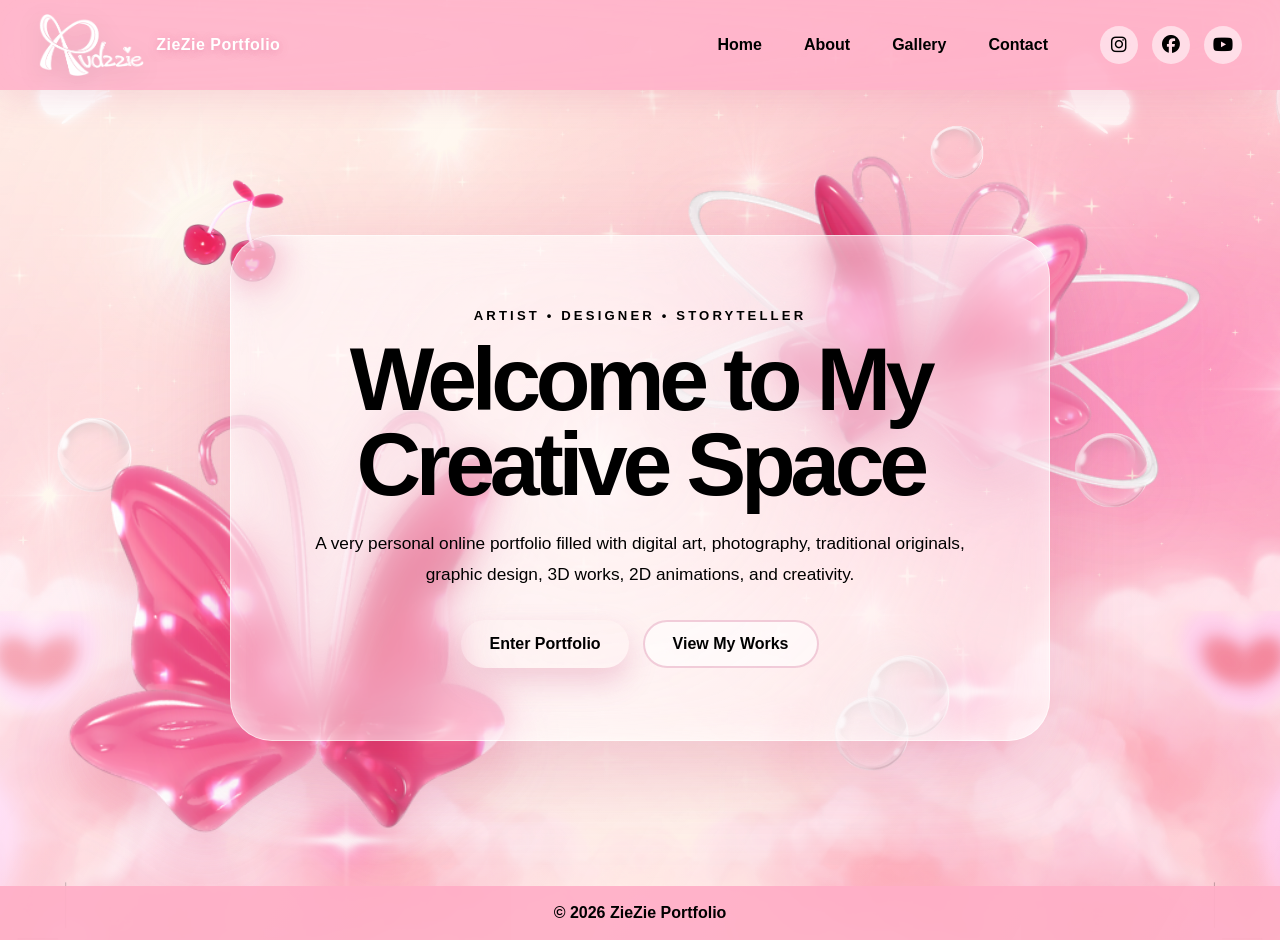
==== commit e86291d7: "index.html" ====
--- a/index.html
+++ b/index.html
@@ -9,7 +9,6 @@
   <script defer src="js/script.js"></script>
 
   <link rel="stylesheet" href="https://cdnjs.cloudflare.com/ajax/libs/font-awesome/6.5.0/css/all.min.css">
-
 </head>
 
 <body class="index-background">
@@ -36,9 +35,11 @@
         <a href="https://www.instagram.com/marsu.audzz?igsh=MWx1c2F2MXgxejM3Mg==" target="_blank" aria-label="Instagram">
           <i class="fab fa-instagram"></i>
         </a>
+
         <a href="https://www.facebook.com/share/17zyLV4o9A/" target="_blank" aria-label="Facebook">
           <i class="fab fa-facebook"></i>
         </a>
+
         <a href="https://youtube.com/@heyitzaudzzie4232?si=bf477tCG7ML1W5uI" target="_blank" aria-label="YouTube">
           <i class="fab fa-youtube"></i>
         </a>
@@ -47,15 +48,15 @@
   </header>
 
   <div class="float-container" aria-hidden="true">
-    <img src="assets/images/shape1.png" class="float one" alt="">
-    <img src="assets/images/shape6.png" class="float two" alt="">
-    <img src="assets/images/shape3.png" class="float three" alt="">
-    <img src="assets/images/shape4.png" class="float four" alt="">
+    <img src="images/shape1.png" class="float one" alt="">
+    <img src="images/shape6.png" class="float two" alt="">
+    <img src="images/shape3.png" class="float three" alt="">
+    <img src="images/shape4.png" class="float four" alt="">
   </div>
 
   <main class="home-main">
     <section class="home-hero reveal">
-      <p class="eyebrow">Artist • Designer • Storyteller </p>
+      <p class="eyebrow">Artist • Designer • Storyteller</p>
 
       <h1>Welcome to My Creative Space</h1>
 
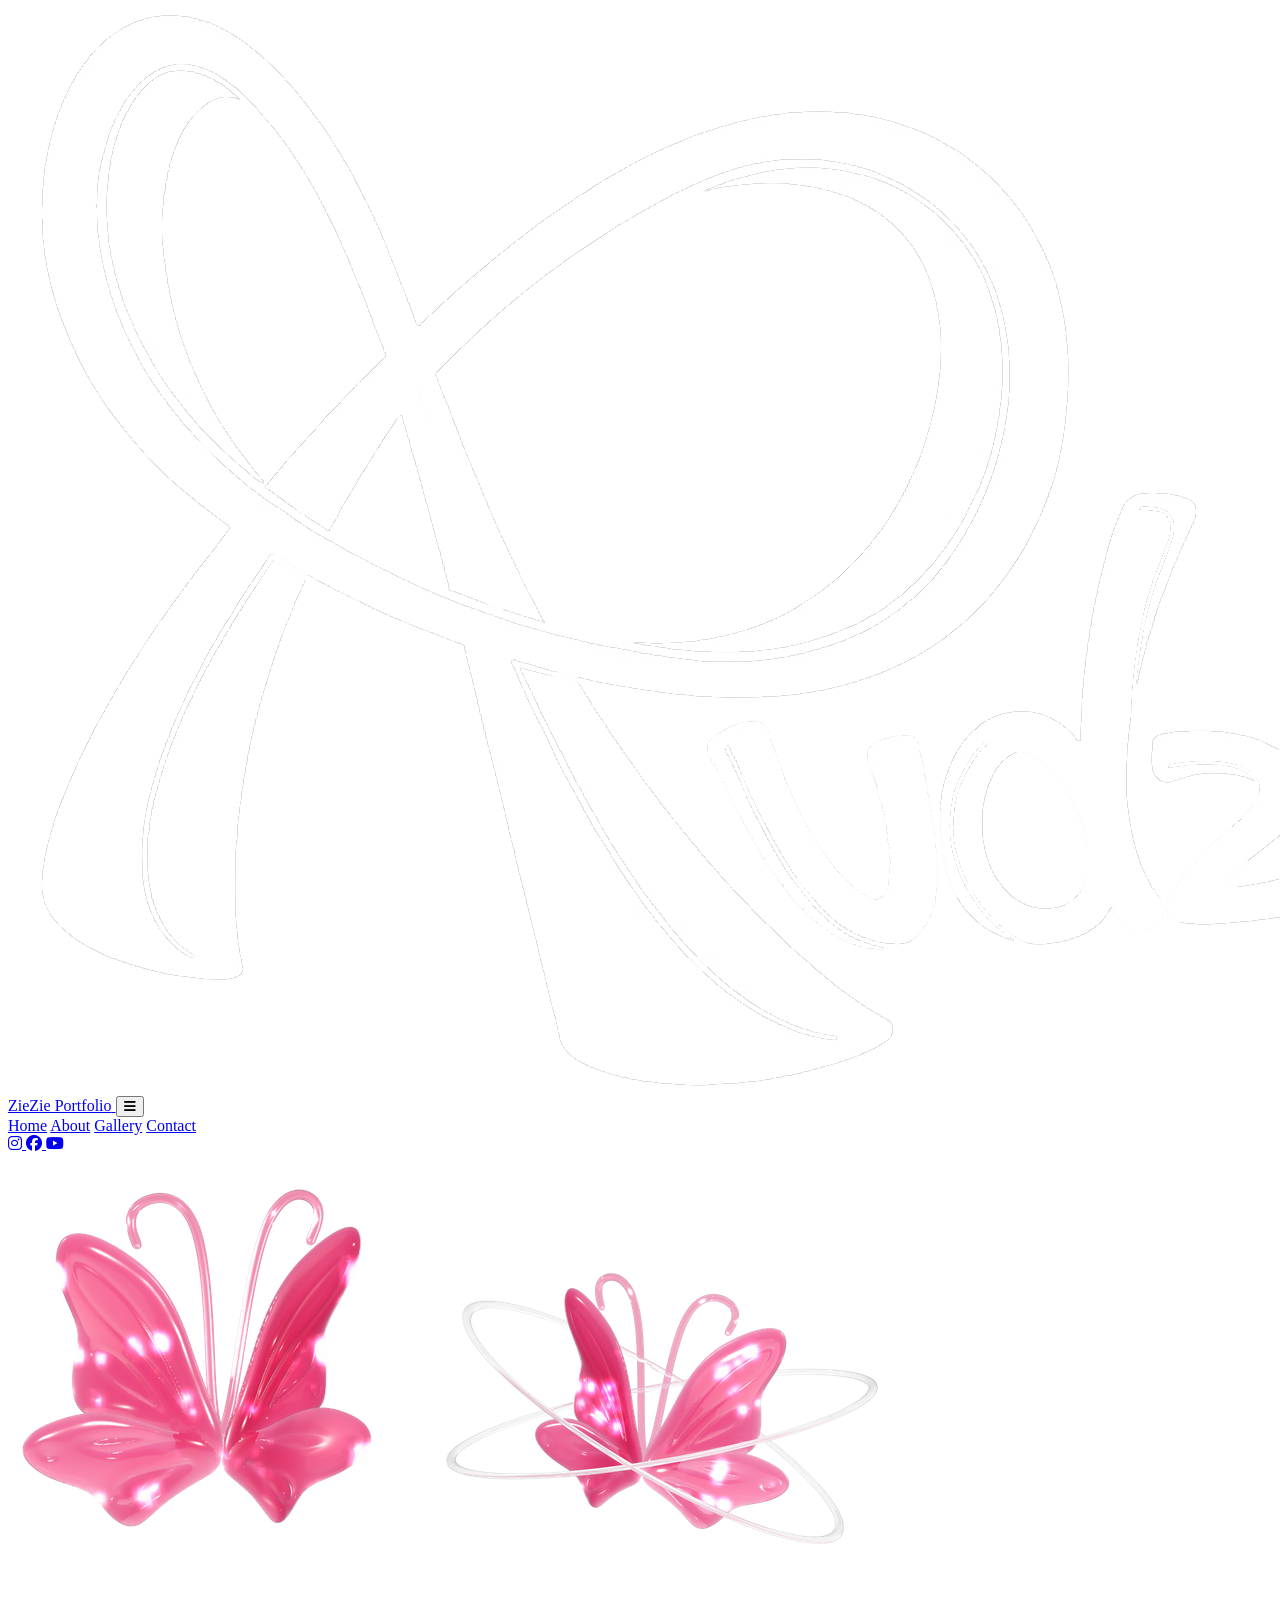
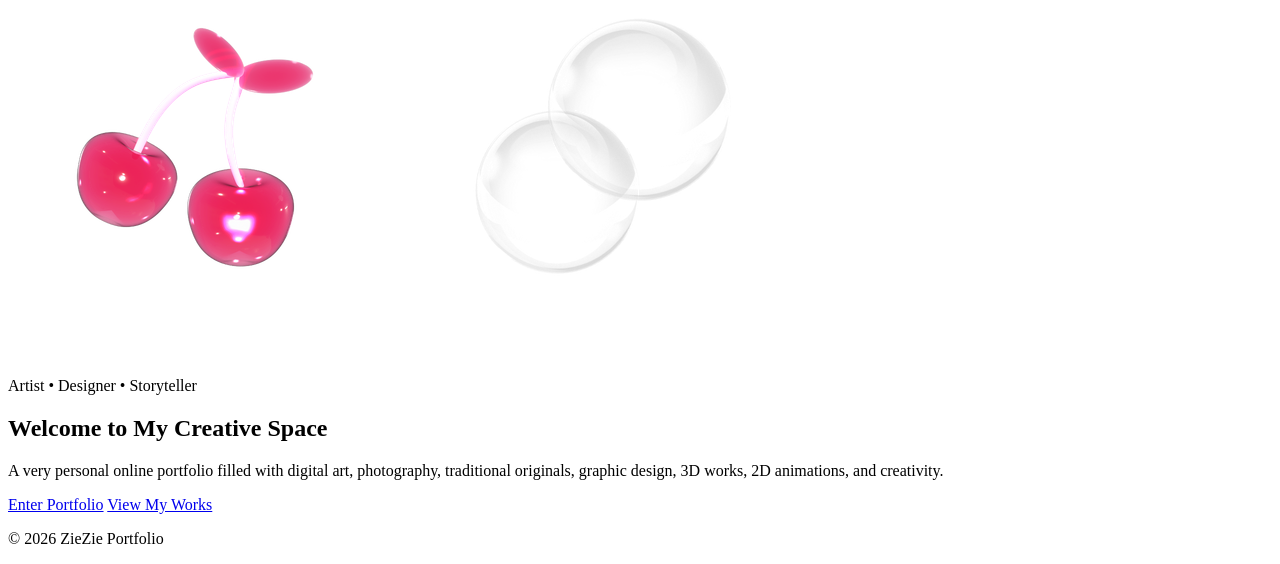
==== commit 9f55440a: "index.html" ====
--- a/index.html
+++ b/index.html
@@ -5,10 +5,11 @@
   <meta name="viewport" content="width=device-width, initial-scale=1.0">
   <title>Audzzie's Portfolio</title>
 
-  <link rel="stylesheet" href="css/style.css">
-  <script defer src="js/script.js"></script>
+  <link rel="stylesheet" href="assets/css/style.css">
+  <script defer src="assets/js/script.js"></script>
 
   <link rel="stylesheet" href="https://cdnjs.cloudflare.com/ajax/libs/font-awesome/6.5.0/css/all.min.css">
+
 </head>
 
 <body class="index-background">
@@ -35,11 +36,9 @@
         <a href="https://www.instagram.com/marsu.audzz?igsh=MWx1c2F2MXgxejM3Mg==" target="_blank" aria-label="Instagram">
           <i class="fab fa-instagram"></i>
         </a>
-
         <a href="https://www.facebook.com/share/17zyLV4o9A/" target="_blank" aria-label="Facebook">
           <i class="fab fa-facebook"></i>
         </a>
-
         <a href="https://youtube.com/@heyitzaudzzie4232?si=bf477tCG7ML1W5uI" target="_blank" aria-label="YouTube">
           <i class="fab fa-youtube"></i>
         </a>
@@ -56,7 +55,7 @@
 
   <main class="home-main">
     <section class="home-hero reveal">
-      <p class="eyebrow">Artist • Designer • Storyteller</p>
+      <p class="eyebrow">Artist • Designer • Storyteller </p>
 
       <h1>Welcome to My Creative Space</h1>
 
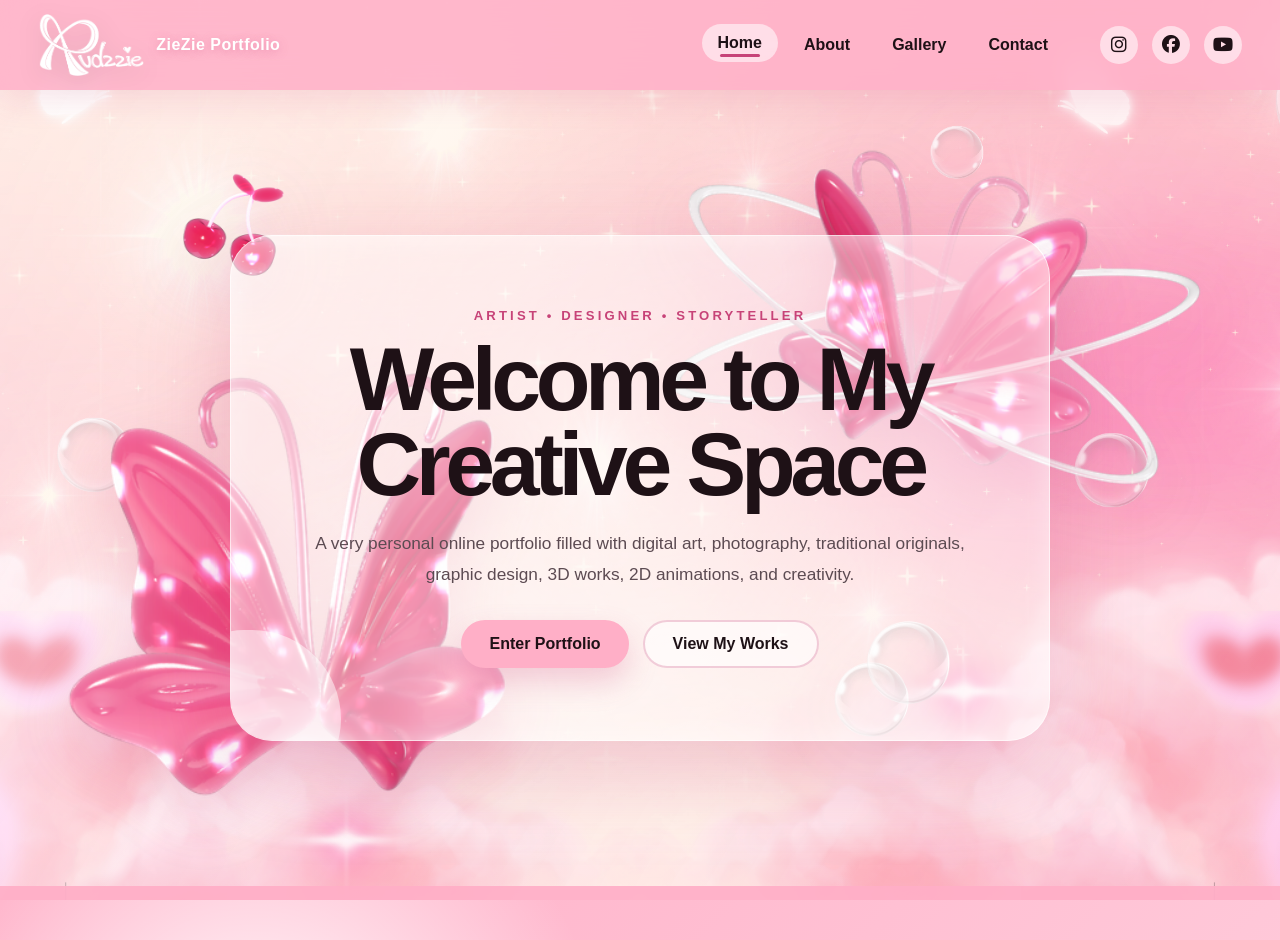
==== commit 20fb26df: "index.html" ====
--- a/index.html
+++ b/index.html
@@ -5,8 +5,8 @@
   <meta name="viewport" content="width=device-width, initial-scale=1.0">
   <title>Audzzie's Portfolio</title>
 
-  <link rel="stylesheet" href="assets/css/style.css">
-  <script defer src="assets/js/script.js"></script>
+  <link rel="stylesheet" href="css/style.css">
+  <script defer src="js/script.js"></script>
 
   <link rel="stylesheet" href="https://cdnjs.cloudflare.com/ajax/libs/font-awesome/6.5.0/css/all.min.css">
 
--- a/css/style.css
+++ b/css/style.css
@@ -0,0 +1,1287 @@
+/* ===========================
+   GLOBAL STYLES
+=========================== */
+
+:root {
+  --pink: #ffafc7;
+  --pink-dark: #c74378;
+  --pink-soft: #ffe4ec;
+  --pink-light: #fff5f8;
+  --white: #ffffff;
+  --black: #1e1116;
+  --gray: #5c4b52;
+
+  --glass: rgba(255, 255, 255, 0.62);
+  --glass-strong: rgba(255, 255, 255, 0.82);
+
+  --shadow: 0 25px 70px rgba(199, 67, 120, 0.22);
+  --soft-shadow: 0 15px 35px rgba(0, 0, 0, 0.12);
+
+  --radius: 28px;
+  --transition: 0.35s ease;
+}
+
+* {
+  box-sizing: border-box;
+}
+
+html {
+  scroll-behavior: smooth;
+}
+
+html.no-scroll,
+body.no-scroll {
+  overflow: hidden;
+}
+
+body {
+  margin: 0;
+  font-family: "Poppins", Arial, sans-serif;
+  color: var(--black);
+  background: var(--white);
+  overflow-x: hidden;
+}
+
+body::selection {
+  background: var(--pink);
+  color: var(--black);
+}
+
+a {
+  text-decoration: none;
+  color: inherit;
+}
+
+img,
+video {
+  max-width: 100%;
+  display: block;
+}
+
+main {
+  position: relative;
+  z-index: 2;
+  animation: pageFade 0.8s ease both;
+}
+
+@keyframes pageFade {
+  from {
+    opacity: 0;
+  }
+
+  to {
+    opacity: 1;
+  }
+}
+
+/* ===========================
+   PAGE TRANSITION SCREEN
+=========================== */
+
+.transition-screen {
+  position: fixed;
+  inset: 0;
+  z-index: 9999998;
+  background:
+    radial-gradient(circle at 20% 20%, rgba(255, 255, 255, 0.95), transparent 28%),
+    radial-gradient(circle at 80% 70%, rgba(255, 255, 255, 0.8), transparent 30%),
+    linear-gradient(135deg, var(--pink), #ffd8e4);
+  display: grid;
+  place-items: center;
+  transform: translateY(100%);
+  transition: transform 0.55s cubic-bezier(.77, 0, .18, 1);
+  pointer-events: none;
+}
+
+.transition-screen::after {
+  content: "ZieZie";
+  font-size: clamp(2.5rem, 8vw, 7rem);
+  font-weight: 900;
+  color: rgba(255, 255, 255, 0.75);
+  letter-spacing: 0.08em;
+  text-shadow: 0 15px 40px rgba(199, 67, 120, 0.4);
+}
+
+.transition-screen.active {
+  transform: translateY(0);
+}
+
+/* ===========================
+   SCROLL PROGRESS
+=========================== */
+
+.scroll-progress {
+  position: fixed;
+  top: 0;
+  left: 0;
+  height: 4px;
+  width: 0%;
+  background: linear-gradient(90deg, var(--pink-dark), var(--pink));
+  z-index: 100000;
+  transition: width 0.1s linear;
+}
+
+/* ===========================
+   CURSOR GLOW
+=========================== */
+
+.cursor-glow {
+  position: fixed;
+  width: 260px;
+  height: 260px;
+  border-radius: 50%;
+  background: radial-gradient(circle, rgba(255, 175, 199, 0.34), transparent 65%);
+  pointer-events: none;
+  z-index: 1;
+  transform: translate(-50%, -50%);
+  opacity: 0;
+  transition: opacity 0.25s ease;
+}
+
+/* ===========================
+   HEADER / NAVIGATION
+=========================== */
+
+.site-header {
+  width: 100%;
+  padding: 14px 38px;
+  background: rgba(255, 175, 199, 0.86);
+  backdrop-filter: blur(18px);
+  -webkit-backdrop-filter: blur(18px);
+  display: flex;
+  align-items: center;
+  justify-content: space-between;
+  gap: 24px;
+  position: sticky;
+  top: 0;
+  z-index: 50;
+  box-shadow: 0 12px 30px rgba(199, 67, 120, 0.12);
+}
+
+.brand {
+  display: flex;
+  align-items: center;
+  gap: 12px;
+  font-weight: 900;
+  letter-spacing: 0.03em;
+}
+
+.brand span {
+  color: #ffffff;
+  text-shadow: 0 2px 10px rgba(199, 67, 120, 0.35);
+}
+
+.logo {
+  height: 62px;
+  object-fit: contain;
+  filter: drop-shadow(0 6px 12px rgba(0, 0, 0, 0.12));
+}
+
+.nav-bar {
+  display: flex;
+  align-items: center;
+  gap: 36px;
+}
+
+.nav-links {
+  display: flex;
+  align-items: center;
+  gap: 10px;
+}
+
+.nav-links a {
+  position: relative;
+  padding: 10px 16px;
+  border-radius: 999px;
+  font-weight: 700;
+  transition: var(--transition);
+}
+
+.nav-links a::after {
+  content: "";
+  position: absolute;
+  left: 18px;
+  right: 18px;
+  bottom: 5px;
+  height: 3px;
+  border-radius: 999px;
+  background: var(--pink-dark);
+  transform: scaleX(0);
+  transform-origin: center;
+  transition: var(--transition);
+}
+
+.nav-links a:hover,
+.nav-links a.active {
+  background: rgba(255, 255, 255, 0.55);
+  transform: translateY(-2px);
+}
+
+.nav-links a:hover::after,
+.nav-links a.active::after {
+  transform: scaleX(1);
+}
+
+.social {
+  display: flex;
+  align-items: center;
+  gap: 14px;
+}
+
+.social a {
+  width: 38px;
+  height: 38px;
+  background: rgba(255, 255, 255, 0.55);
+  display: grid;
+  place-items: center;
+  border-radius: 50%;
+  font-size: 18px;
+  transition: var(--transition);
+}
+
+.social a:hover {
+  background: var(--white);
+  transform: translateY(-4px) rotate(8deg);
+  color: var(--pink-dark);
+}
+
+.menu-toggle {
+  display: none;
+  border: none;
+  background: var(--white);
+  color: var(--pink-dark);
+  width: 42px;
+  height: 42px;
+  border-radius: 50%;
+  font-size: 20px;
+  cursor: pointer;
+  box-shadow: var(--soft-shadow);
+}
+
+/* ===========================
+   REVEAL ANIMATIONS
+=========================== */
+
+.reveal-item {
+  opacity: 0;
+  transform: translateY(32px) scale(0.98);
+  transition:
+    opacity 0.75s ease var(--delay, 0ms),
+    transform 0.75s ease var(--delay, 0ms);
+}
+
+.reveal-item.show {
+  opacity: 1;
+  transform: translateY(0) scale(1);
+}
+
+/* ===========================
+   BUTTONS
+=========================== */
+
+.btn,
+.center button {
+  display: inline-flex;
+  align-items: center;
+  justify-content: center;
+  min-height: 48px;
+  padding: 13px 28px;
+  border-radius: 999px;
+  border: none;
+  cursor: pointer;
+  font-weight: 800;
+  transition: var(--transition);
+}
+
+.primary-btn {
+  background: var(--pink);
+  color: var(--black);
+  box-shadow: 0 14px 30px rgba(199, 67, 120, 0.24);
+}
+
+.primary-btn:hover {
+  transform: translateY(-5px);
+  background: var(--white);
+}
+
+.ghost-btn {
+  border: 2px solid rgba(199, 67, 120, 0.25);
+  background: rgba(255, 255, 255, 0.58);
+}
+
+.ghost-btn:hover {
+  background: var(--pink);
+  transform: translateY(-5px);
+}
+
+/* ===========================
+   INDEX / HOME PAGE
+=========================== */
+
+.index-background {
+  min-height: 100vh;
+  background: url("../images/bg-index.png") no-repeat center center / cover;
+  position: relative;
+}
+
+.index-background::before {
+  content: "";
+  position: fixed;
+  inset: 0;
+  background:
+    linear-gradient(120deg, rgba(255, 255, 255, 0.42), rgba(255, 175, 199, 0.22)),
+    radial-gradient(circle at center, rgba(255, 255, 255, 0.18), transparent 45%);
+  z-index: 0;
+  pointer-events: none;
+}
+
+.home-main {
+  min-height: calc(100vh - 104px);
+  display: grid;
+  place-items: center;
+  padding: 80px 20px;
+}
+
+.home-hero {
+  width: min(820px, 92vw);
+  padding: clamp(34px, 6vw, 72px);
+  text-align: center;
+  border-radius: 42px;
+  background: rgba(255, 255, 255, 0.45);
+  backdrop-filter: blur(18px);
+  -webkit-backdrop-filter: blur(18px);
+  border: 1px solid rgba(255, 255, 255, 0.65);
+  box-shadow:
+    0 30px 90px rgba(199, 67, 120, 0.25),
+    inset 0 0 25px rgba(255, 255, 255, 0.4);
+  position: relative;
+  overflow: hidden;
+}
+
+.home-hero::before {
+  content: "";
+  position: absolute;
+  width: 220px;
+  height: 220px;
+  right: -70px;
+  top: -70px;
+  background: var(--pink);
+  border-radius: 50%;
+  opacity: 0.35;
+  filter: blur(6px);
+}
+
+.home-hero::after {
+  content: "";
+  position: absolute;
+  width: 170px;
+  height: 170px;
+  left: -60px;
+  bottom: -60px;
+  background: var(--white);
+  border-radius: 45% 55% 50% 50%;
+  opacity: 0.5;
+}
+
+.eyebrow {
+  margin: 0 0 14px;
+  font-size: 0.82rem;
+  text-transform: uppercase;
+  letter-spacing: 0.24em;
+  font-weight: 900;
+  color: var(--pink-dark);
+}
+
+.home-hero h1,
+.gallery-intro h1,
+.about-text h1 {
+  margin: 0 0 20px;
+  font-size: clamp(2.6rem, 7vw, 6.2rem);
+  line-height: 0.95;
+  letter-spacing: -0.06em;
+}
+
+.hero-copy {
+  max-width: 650px;
+  margin: 0 auto 30px;
+  color: var(--gray);
+  font-size: 1.08rem;
+  line-height: 1.8;
+}
+
+.hero-actions {
+  display: flex;
+  justify-content: center;
+  flex-wrap: wrap;
+  gap: 14px;
+}
+
+/* FLOATING INDEX IMAGES */
+
+.float-container {
+  position: fixed;
+  top: 0;
+  left: 0;
+  width: 100%;
+  height: 100%;
+  pointer-events: none;
+  z-index: 1;
+}
+
+.float {
+  position: absolute;
+  z-index: 1;
+  pointer-events: none;
+  animation: floating 6s ease-in-out infinite;
+  filter: drop-shadow(0 20px 30px rgba(199, 67, 120, 0.2));
+}
+
+.one {
+  left: 4%;
+  bottom: 8%;
+  width: min(500px, 42vw);
+}
+
+.two {
+  right: 3%;
+  top: 14%;
+  width: min(620px, 48vw);
+  animation-delay: 1s;
+}
+
+.three {
+  left: 12%;
+  top: 16%;
+  width: 170px;
+  animation-delay: 0.4s;
+}
+
+.four {
+  right: 23%;
+  bottom: 14%;
+  width: 180px;
+  animation-delay: 1.6s;
+}
+
+@keyframes floating {
+  0% {
+    transform: translateY(0) rotate(0deg);
+  }
+
+  50% {
+    transform: translateY(-25px) rotate(4deg);
+  }
+
+  100% {
+    transform: translateY(0) rotate(0deg);
+  }
+}
+
+/* ===========================
+   ABOUT PAGE
+=========================== */
+
+.soft-background,
+.gallery-background {
+  background:
+    radial-gradient(circle at 10% 10%, rgba(255, 175, 199, 0.28), transparent 32%),
+    radial-gradient(circle at 90% 30%, rgba(255, 228, 236, 0.7), transparent 28%),
+    linear-gradient(180deg, #fff, var(--pink-light));
+}
+
+.about {
+  width: min(1180px, 92vw);
+  margin: 0 auto;
+  padding: 90px 0;
+  display: grid;
+  grid-template-columns: 360px 1fr;
+  align-items: center;
+  gap: 60px;
+}
+
+.profile-card {
+  position: relative;
+  padding: 20px;
+  border-radius: 42px;
+  background: rgba(255, 255, 255, 0.62);
+  box-shadow: var(--shadow);
+  transform-style: preserve-3d;
+}
+
+.profile-card::before {
+  content: "";
+  position: absolute;
+  inset: 14px;
+  border: 2px dashed rgba(199, 67, 120, 0.28);
+  border-radius: 34px;
+  z-index: 1;
+  pointer-events: none;
+}
+
+.profile-glow {
+  position: absolute;
+  inset: -25px;
+  border-radius: 50%;
+  background: radial-gradient(circle, rgba(255, 175, 199, 0.52), transparent 65%);
+  animation: pulseGlow 3.8s ease-in-out infinite;
+}
+
+.profile {
+  width: 100%;
+  border-radius: 32px;
+  position: relative;
+  z-index: 2;
+  box-shadow: 0 25px 45px rgba(0, 0, 0, 0.16);
+}
+
+@keyframes pulseGlow {
+  0%,
+  100% {
+    transform: scale(0.96);
+    opacity: 0.55;
+  }
+
+  50% {
+    transform: scale(1.06);
+    opacity: 0.95;
+  }
+}
+
+.about-text {
+  background: rgba(255, 255, 255, 0.68);
+  padding: clamp(28px, 4vw, 50px);
+  border-radius: 36px;
+  box-shadow: var(--shadow);
+  border: 1px solid rgba(255, 255, 255, 0.75);
+}
+
+.about-text h1 {
+  color: var(--black);
+  font-size: clamp(2.4rem, 5vw, 4.5rem);
+}
+
+.about-text p {
+  color: var(--gray);
+  line-height: 1.8;
+}
+
+.about-text strong {
+  color: var(--black);
+}
+
+.about-text h3 {
+  margin-top: 28px;
+  color: var(--pink-dark);
+  font-size: 1.5rem;
+}
+
+.skills {
+  display: grid;
+  grid-template-columns: repeat(auto-fit, minmax(180px, 1fr));
+  gap: 12px;
+  padding: 0;
+  list-style: none;
+  margin-top: 18px;
+}
+
+.skills li {
+  background:
+    linear-gradient(135deg, rgba(255, 255, 255, 0.86), rgba(255, 228, 236, 0.92));
+  padding: 13px 16px;
+  border-radius: 18px;
+  text-align: center;
+  font-weight: 800;
+  color: var(--pink-dark);
+  border: 1px solid rgba(255, 175, 199, 0.38);
+  transition: var(--transition);
+}
+
+.skills li:hover {
+  transform: translateY(-6px) rotate(-1deg);
+  background: var(--pink);
+  color: var(--black);
+}
+
+/* ===========================
+   EDUCATION
+=========================== */
+
+.education {
+  padding: 80px 20px 100px;
+  background:
+    linear-gradient(180deg, rgba(255, 245, 248, 0.86), rgba(255, 255, 255, 0.92));
+}
+
+.section-heading {
+  text-align: center;
+  margin-bottom: 45px;
+}
+
+.section-heading h2,
+.contact h2,
+.gallery-category h2 {
+  margin: 0;
+  font-size: clamp(2rem, 4vw, 3.8rem);
+  letter-spacing: -0.04em;
+}
+
+.edu-timeline {
+  width: min(980px, 92vw);
+  margin: 0 auto;
+  position: relative;
+}
+
+.edu-timeline::before {
+  content: "";
+  position: absolute;
+  left: 24px;
+  top: 0;
+  bottom: 0;
+  width: 4px;
+  border-radius: 999px;
+  background: linear-gradient(var(--pink), var(--pink-dark));
+}
+
+.edu-block {
+  position: relative;
+  margin: 0 0 34px 70px;
+  padding: 30px;
+  background: rgba(255, 255, 255, 0.76);
+  border-radius: 28px;
+  box-shadow: var(--soft-shadow);
+  border: 1px solid rgba(255, 175, 199, 0.28);
+}
+
+.edu-block::before {
+  content: "";
+  position: absolute;
+  left: -58px;
+  top: 32px;
+  width: 22px;
+  height: 22px;
+  background: var(--pink);
+  border: 5px solid var(--white);
+  border-radius: 50%;
+  box-shadow: 0 0 0 5px rgba(255, 175, 199, 0.26);
+}
+
+.edu-block h3 {
+  margin: 0 0 16px;
+  color: var(--pink-dark);
+  font-size: 1.4rem;
+}
+
+.edu-block p,
+.edu-block li {
+  line-height: 1.75;
+}
+
+.edu-block ul {
+  margin-left: 20px;
+}
+
+/* ===========================
+   GALLERY PAGE
+=========================== */
+
+.gallery-intro {
+  width: min(980px, 92vw);
+  margin: 0 auto;
+  padding: 90px 0 40px;
+  text-align: center;
+}
+
+.gallery-intro h1 {
+  font-size: clamp(3rem, 8vw, 7rem);
+}
+
+.gallery-intro p {
+  font-size: 1.06rem;
+  line-height: 1.9;
+  color: var(--gray);
+}
+
+.gallery-filters {
+  display: flex;
+  justify-content: center;
+  flex-wrap: wrap;
+  gap: 12px;
+  margin-top: 34px;
+}
+
+.gallery-filters a {
+  padding: 11px 18px;
+  border-radius: 999px;
+  background: rgba(255, 255, 255, 0.72);
+  border: 1px solid rgba(255, 175, 199, 0.5);
+  font-weight: 800;
+  transition: var(--transition);
+}
+
+.gallery-filters a:hover {
+  background: var(--pink);
+  transform: translateY(-4px);
+}
+
+.gallery-section {
+  width: min(1280px, 94vw);
+  margin: 0 auto;
+  padding: 20px 0 90px;
+}
+
+.gallery-category {
+  margin: 0 0 80px;
+  padding: clamp(24px, 4vw, 42px);
+  border-radius: 38px;
+  background: rgba(255, 255, 255, 0.55);
+  box-shadow: var(--shadow);
+  border: 1px solid rgba(255, 255, 255, 0.72);
+  overflow: hidden;
+}
+
+.gallery-category h2 {
+  color: var(--pink-dark);
+}
+
+.gallery-category p {
+  max-width: 900px;
+  color: var(--gray);
+  line-height: 1.85;
+  margin-bottom: 26px;
+}
+
+.gallery-row {
+  display: flex;
+  gap: 20px;
+  overflow-x: auto;
+  padding: 18px 4px 32px;
+  scroll-snap-type: x mandatory;
+  cursor: grab;
+  user-select: none;
+}
+
+.gallery-row.drag-active {
+  cursor: grabbing;
+}
+
+.gallery-row::-webkit-scrollbar {
+  height: 10px;
+}
+
+.gallery-row::-webkit-scrollbar-track {
+  background: rgba(255, 228, 236, 0.8);
+  border-radius: 999px;
+}
+
+.gallery-row::-webkit-scrollbar-thumb {
+  background: linear-gradient(90deg, var(--pink), var(--pink-dark));
+  border-radius: 999px;
+}
+
+.gallery-row img {
+  width: 290px;
+  height: 210px;
+  object-fit: cover;
+  border-radius: 24px;
+  flex-shrink: 0;
+  scroll-snap-align: center;
+  cursor: pointer;
+  transition:
+    transform 0.35s ease,
+    box-shadow 0.35s ease,
+    filter 0.35s ease;
+  box-shadow: 0 16px 35px rgba(0, 0, 0, 0.17);
+  border: 4px solid rgba(255, 255, 255, 0.76);
+}
+
+.gallery-row img:hover {
+  transform: translateY(-10px) scale(1.04) rotate(-1deg);
+  box-shadow: 0 25px 55px rgba(199, 67, 120, 0.28);
+  filter: saturate(1.15);
+}
+
+/* ===========================
+   YOUTUBE ANIMATION THUMBNAILS
+=========================== */
+
+.youtube-card {
+  position: relative;
+  width: 290px;
+  height: 210px;
+  flex-shrink: 0;
+  scroll-snap-align: center;
+  border-radius: 24px;
+  overflow: hidden;
+  cursor: pointer;
+  border: 4px solid rgba(255, 255, 255, 0.76);
+  box-shadow: 0 16px 35px rgba(0, 0, 0, 0.17);
+  transition:
+    transform 0.35s ease,
+    box-shadow 0.35s ease,
+    filter 0.35s ease;
+}
+
+.youtube-card img {
+  width: 100%;
+  height: 100%;
+  object-fit: cover;
+  border: none;
+  border-radius: 0;
+  box-shadow: none;
+}
+
+.youtube-card:hover {
+  transform: translateY(-10px) scale(1.04) rotate(-1deg);
+  box-shadow: 0 25px 55px rgba(199, 67, 120, 0.28);
+  filter: saturate(1.15);
+}
+
+.youtube-card:hover img {
+  transform: none;
+  box-shadow: none;
+}
+
+.play-icon {
+  position: absolute;
+  inset: 0;
+  display: grid;
+  place-items: center;
+  background: rgba(0, 0, 0, 0.18);
+  color: #ffffff;
+  font-size: 42px;
+  transition: 0.3s ease;
+}
+
+.play-icon i {
+  width: 72px;
+  height: 72px;
+  display: grid;
+  place-items: center;
+  padding-left: 5px;
+  border-radius: 50%;
+  background: rgba(255, 175, 199, 0.92);
+  box-shadow: 0 12px 35px rgba(0, 0, 0, 0.35);
+}
+
+.youtube-card:hover .play-icon {
+  background: rgba(0, 0, 0, 0.32);
+}
+
+/* ===========================
+   SCREEN-FIXED LIGHTBOX
+=========================== */
+
+.screen-lightbox {
+  position: fixed;
+  inset: 0;
+  width: 100vw;
+  height: 100vh;
+  height: 100dvh;
+  z-index: 9999999;
+  display: none;
+  align-items: center;
+  justify-content: center;
+  padding: 24px;
+  background: rgba(0, 0, 0, 0.88);
+  backdrop-filter: blur(12px);
+  -webkit-backdrop-filter: blur(12px);
+  overflow: hidden;
+}
+
+.screen-lightbox.active {
+  display: flex;
+}
+
+.screen-lightbox-box {
+  position: relative;
+  width: min(96vw, 1100px);
+  height: min(88vh, 820px);
+  height: min(88dvh, 820px);
+  display: flex;
+  align-items: center;
+  justify-content: center;
+}
+
+.screen-lightbox-img {
+  display: block;
+  max-width: 100%;
+  max-height: 100%;
+  width: auto;
+  height: auto;
+  object-fit: contain;
+  border-radius: 24px;
+  background: #ffffff;
+  border: 5px solid rgba(255, 255, 255, 0.85);
+  box-shadow:
+    0 25px 90px rgba(0, 0, 0, 0.65),
+    0 0 35px rgba(255, 175, 199, 0.45);
+}
+
+.screen-lightbox-img[src=""] {
+  display: none;
+}
+
+.screen-lightbox-close {
+  position: absolute;
+  top: 12px;
+  right: 12px;
+  width: 52px;
+  height: 52px;
+  border: none;
+  border-radius: 50%;
+  display: grid;
+  place-items: center;
+  background: #ffafc7;
+  color: #1e1116;
+  font-size: 25px;
+  cursor: pointer;
+  z-index: 10000000;
+  box-shadow: 0 15px 35px rgba(0, 0, 0, 0.35);
+  transition: 0.3s ease;
+}
+
+.screen-lightbox-close:hover {
+  background: #ffffff;
+  color: #c74378;
+  transform: rotate(90deg) scale(1.08);
+}
+
+/* ===========================
+   CONTACT PAGE
+=========================== */
+
+.contact-background {
+  background: url("../images/bg-contact.png") no-repeat center center / cover;
+  min-height: 100vh;
+  position: relative;
+}
+
+.contact-background::before {
+  content: "";
+  position: fixed;
+  inset: 0;
+  background:
+    linear-gradient(135deg, rgba(255, 255, 255, 0.36), rgba(255, 175, 199, 0.2)),
+    radial-gradient(circle at 50% 30%, rgba(255, 255, 255, 0.26), transparent 38%);
+  pointer-events: none;
+  z-index: 0;
+}
+
+.contact-main {
+  min-height: calc(100vh - 160px);
+  display: grid;
+  place-items: center;
+  padding: 90px 20px;
+}
+
+.float-img {
+  position: absolute;
+  animation: floatSoft 8s ease-in-out infinite;
+  filter: drop-shadow(0 20px 35px rgba(199, 67, 120, 0.24));
+}
+
+@keyframes floatSoft {
+  0% {
+    transform: translateY(0) rotate(0deg);
+  }
+
+  50% {
+    transform: translateY(-20px) rotate(3deg);
+  }
+
+  100% {
+    transform: translateY(0) rotate(0deg);
+  }
+}
+
+.contact-shape2 {
+  left: 5%;
+  bottom: 15%;
+  width: 300px;
+}
+
+.contact-shape1 {
+  right: 8%;
+  top: 18%;
+  width: 400px;
+  animation-delay: 0.7s;
+}
+
+.contact-shape6 {
+  left: 10%;
+  top: 15%;
+  width: 400px;
+  animation-delay: 1.1s;
+}
+
+.contact-shape3 {
+  left: 10%;
+  top: 34%;
+  width: 150px;
+  animation-delay: 1.5s;
+}
+
+.contact-shape4 {
+  right: 5%;
+  bottom: 15%;
+  width: 300px;
+  animation-delay: 2s;
+}
+
+.contact {
+  width: min(560px, 92vw);
+  padding: clamp(32px, 5vw, 52px);
+  text-align: center;
+  background: rgba(255, 255, 255, 0.28);
+  backdrop-filter: blur(20px);
+  -webkit-backdrop-filter: blur(20px);
+  border-radius: 34px;
+  border: 1px solid rgba(255, 255, 255, 0.58);
+  box-shadow:
+    0 28px 80px rgba(0, 0, 0, 0.24),
+    inset 0 0 18px rgba(255, 255, 255, 0.32);
+  position: relative;
+  z-index: 5;
+  overflow: hidden;
+}
+
+.contact::before {
+  content: "";
+  position: absolute;
+  inset: 0;
+  background:
+    linear-gradient(120deg, rgba(255, 255, 255, 0.48), rgba(255, 255, 255, 0.05));
+  pointer-events: none;
+}
+
+.contact h2,
+.contact p,
+.contact a {
+  position: relative;
+  z-index: 2;
+}
+
+.contact h2 {
+  margin-bottom: 18px;
+  color: var(--pink-dark);
+}
+
+.contact p {
+  margin: 13px 0;
+  color: #231820;
+}
+
+.contact-links {
+  margin-top: 24px;
+  display: flex;
+  justify-content: center;
+  gap: 15px;
+  flex-wrap: wrap;
+}
+
+.contact-links a {
+  background: var(--pink);
+  padding: 12px 20px;
+  border-radius: 999px;
+  transition: var(--transition);
+  font-weight: 800;
+  box-shadow: 0 14px 28px rgba(199, 67, 120, 0.22);
+}
+
+.contact-links a:hover {
+  transform: translateY(-5px);
+  background: var(--white);
+}
+
+/* ===========================
+   FOOTER
+=========================== */
+
+footer {
+  text-align: center;
+  padding: 18px;
+  background: rgba(255, 175, 199, 0.94);
+  position: relative;
+  z-index: 10;
+  font-weight: 700;
+}
+
+footer p {
+  margin: 0;
+}
+
+/* ===========================
+   RESPONSIVE DESIGN
+=========================== */
+
+@media (max-width: 900px) {
+  .site-header {
+    padding: 12px 20px;
+  }
+
+  .brand span {
+    display: none;
+  }
+
+  .menu-toggle {
+    display: grid;
+    place-items: center;
+  }
+
+  .nav-bar {
+    position: absolute;
+    top: calc(100% + 10px);
+    left: 20px;
+    right: 20px;
+    padding: 18px;
+    border-radius: 26px;
+    background: rgba(255, 255, 255, 0.88);
+    backdrop-filter: blur(18px);
+    -webkit-backdrop-filter: blur(18px);
+    box-shadow: var(--shadow);
+    flex-direction: column;
+    gap: 18px;
+    transform: translateY(-12px) scale(0.96);
+    opacity: 0;
+    pointer-events: none;
+    transition: var(--transition);
+  }
+
+  .nav-bar.open {
+    transform: translateY(0) scale(1);
+    opacity: 1;
+    pointer-events: auto;
+  }
+
+  .nav-links {
+    flex-direction: column;
+    width: 100%;
+  }
+
+  .nav-links a {
+    width: 100%;
+    text-align: center;
+  }
+
+  .about {
+    grid-template-columns: 1fr;
+    padding: 60px 0;
+  }
+
+  .profile-card {
+    width: min(340px, 86vw);
+    margin: 0 auto;
+  }
+
+  .about-text {
+    text-align: center;
+  }
+
+  .edu-timeline::before {
+    left: 16px;
+  }
+
+  .edu-block {
+    margin-left: 50px;
+    padding: 24px;
+  }
+
+  .edu-block::before {
+    left: -45px;
+  }
+
+  .gallery-row img,
+  .youtube-card {
+    width: 245px;
+    height: 175px;
+  }
+
+  .contact-shape1,
+  .contact-shape6 {
+    width: 260px;
+  }
+
+  .contact-shape2,
+  .contact-shape4 {
+    width: 210px;
+  }
+}
+
+@media (max-width: 600px) {
+  .screen-lightbox {
+    padding: 16px;
+  }
+
+  .screen-lightbox-box {
+    width: 96vw;
+    height: 84vh;
+    height: 84dvh;
+  }
+
+  .screen-lightbox-img {
+    border-radius: 18px;
+  }
+
+  .screen-lightbox-close {
+    width: 45px;
+    height: 45px;
+    font-size: 22px;
+  }
+}
+
+@media (max-width: 540px) {
+  .logo {
+    height: 54px;
+  }
+
+  .home-main {
+    padding: 54px 16px;
+  }
+
+  .home-hero {
+    border-radius: 30px;
+  }
+
+  .hero-actions {
+    flex-direction: column;
+  }
+
+  .btn {
+    width: 100%;
+  }
+
+  .one {
+    width: 270px;
+  }
+
+  .two {
+    width: 250px;
+  }
+
+  .three,
+  .four {
+    width: 135px;
+  }
+
+  .skills {
+    grid-template-columns: 1fr;
+  }
+
+  .gallery-category {
+    border-radius: 28px;
+  }
+
+  .gallery-row img,
+  .youtube-card {
+    width: 220px;
+    height: 158px;
+  }
+
+  .contact-links {
+    flex-direction: column;
+  }
+
+  .contact-links a {
+    width: 100%;
+  }
+}
